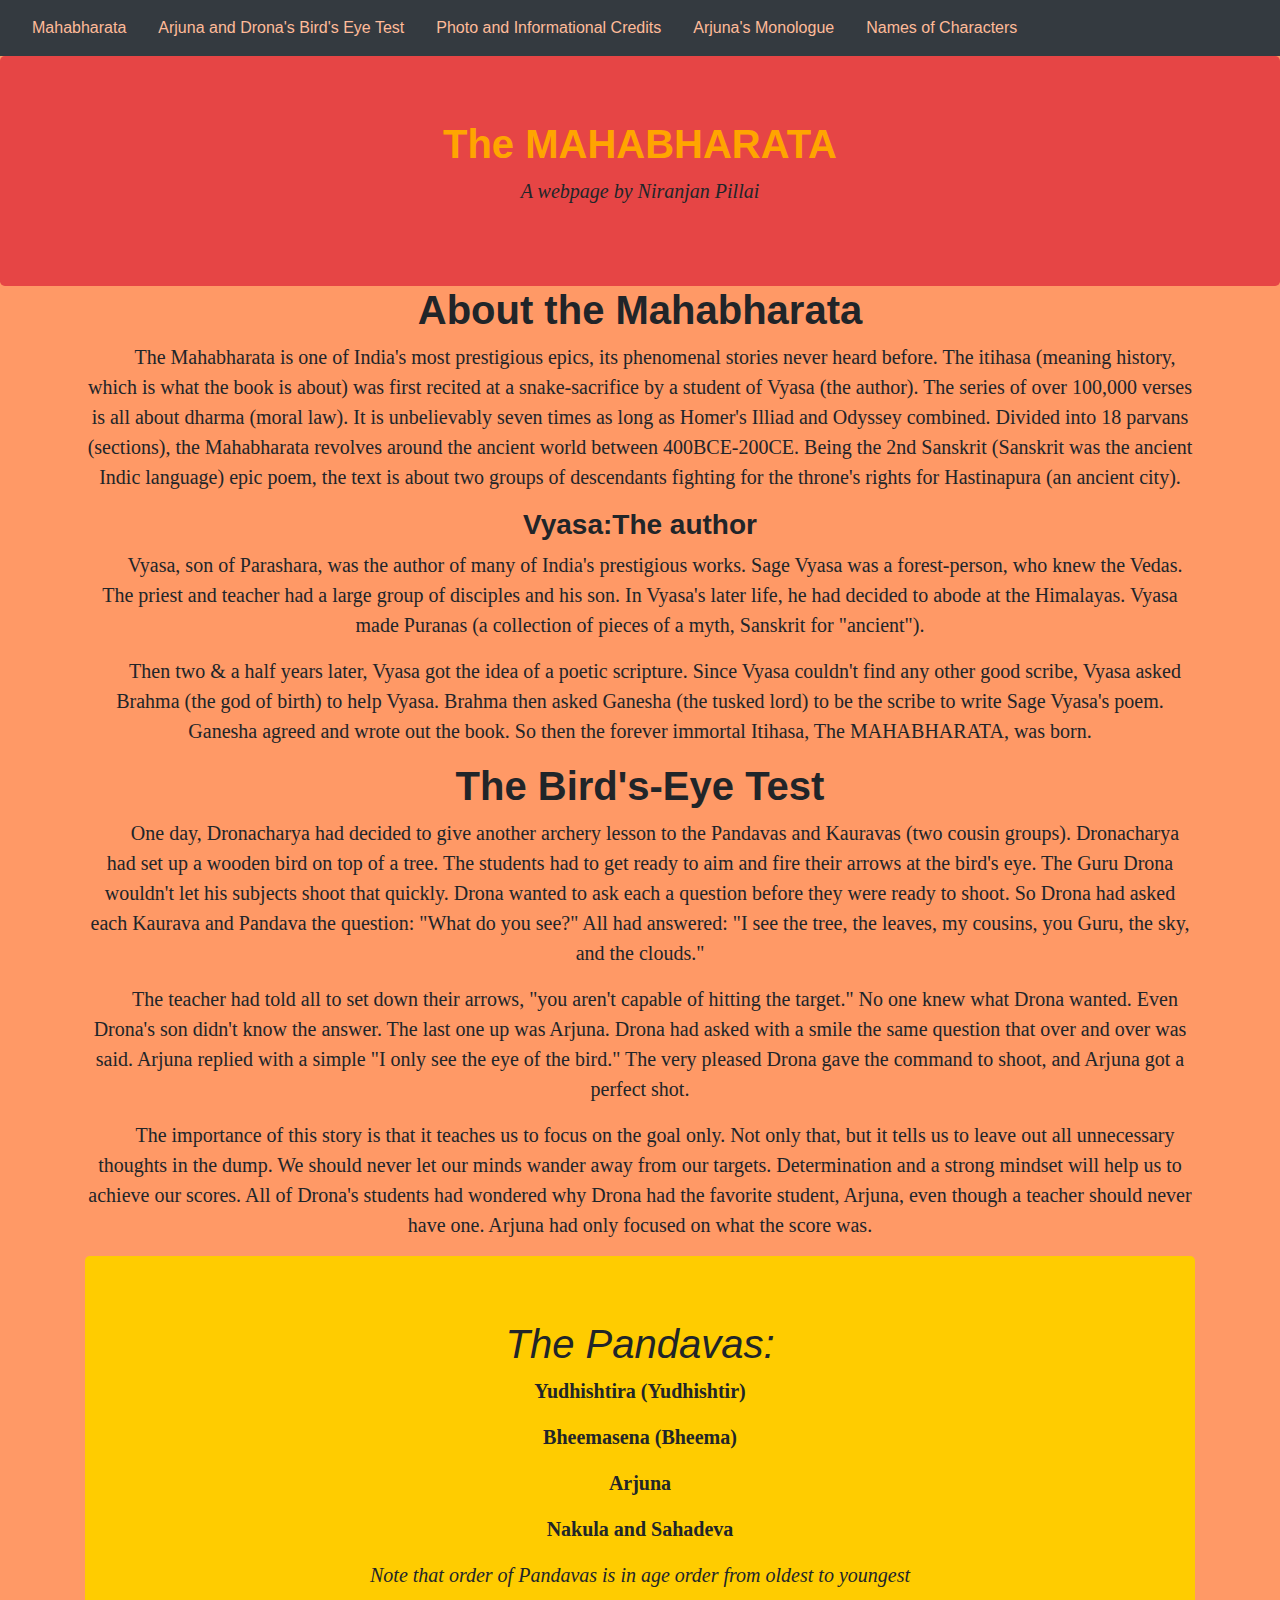
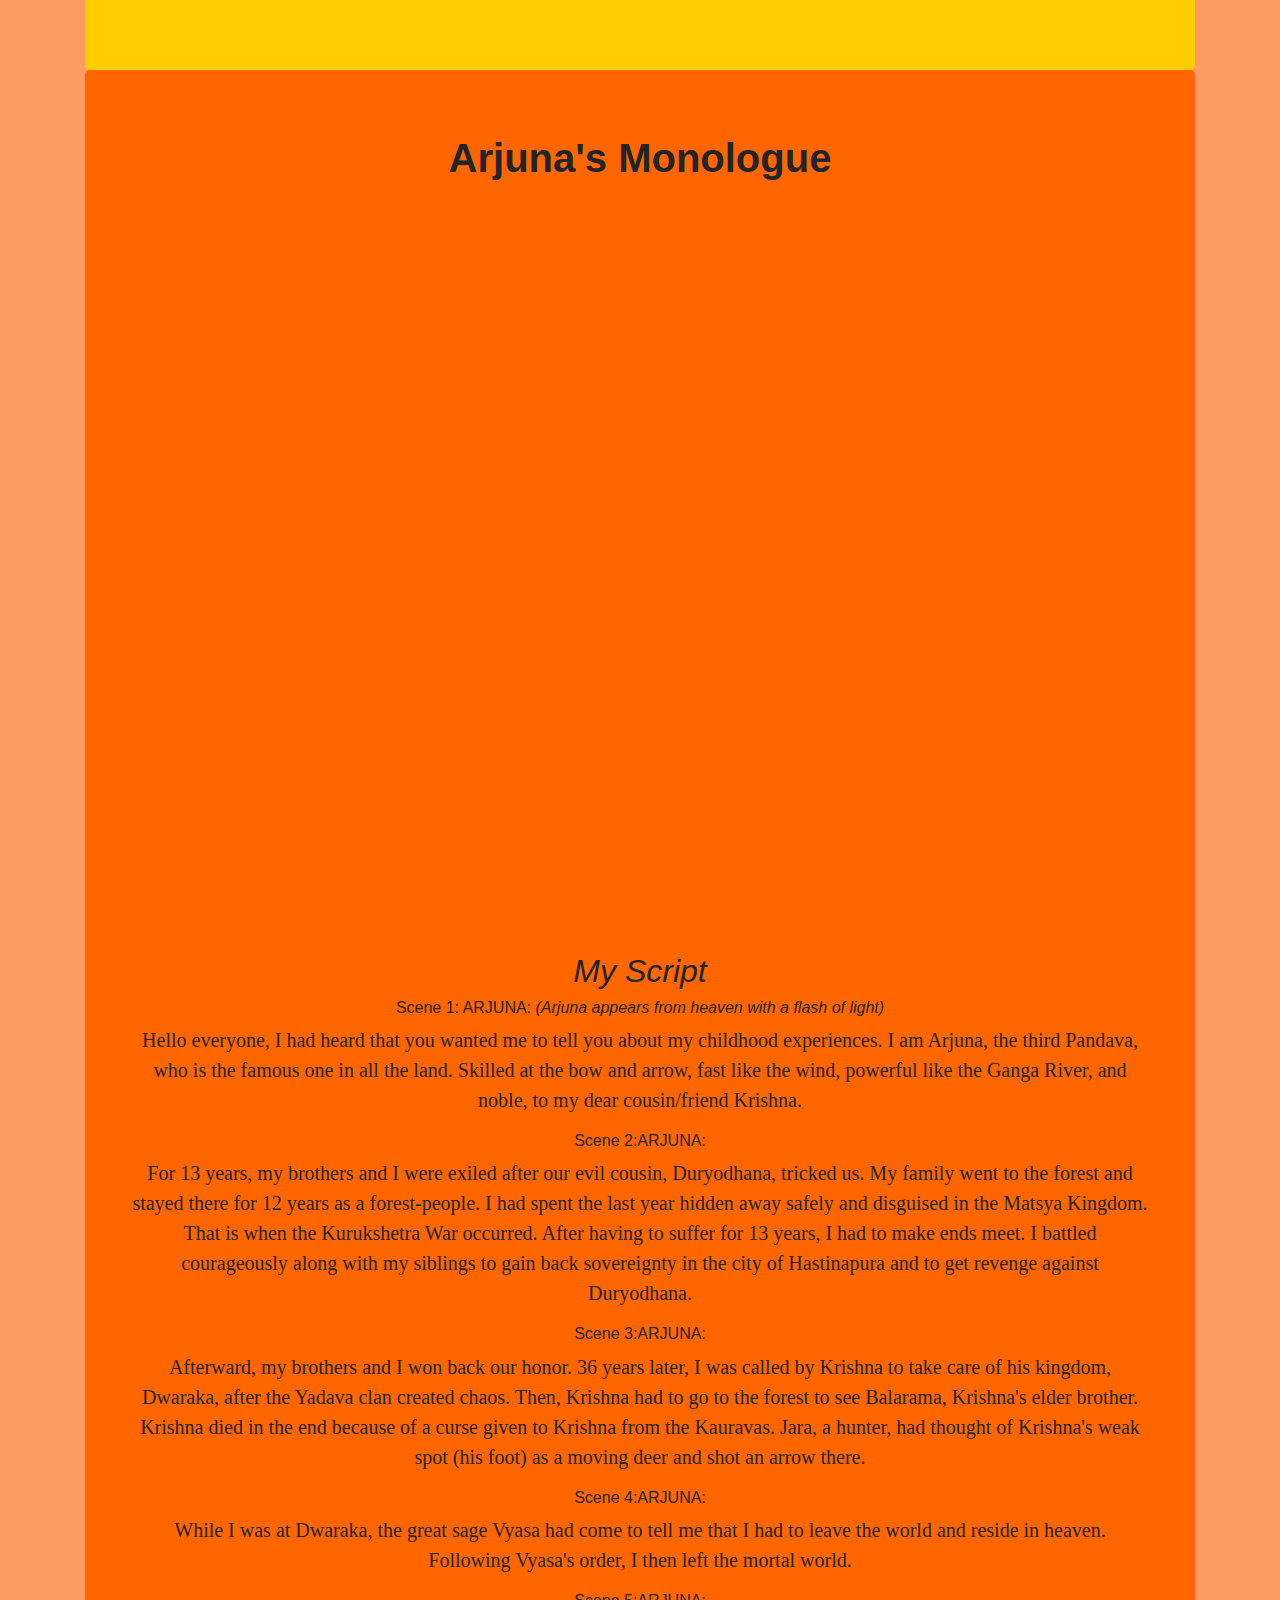
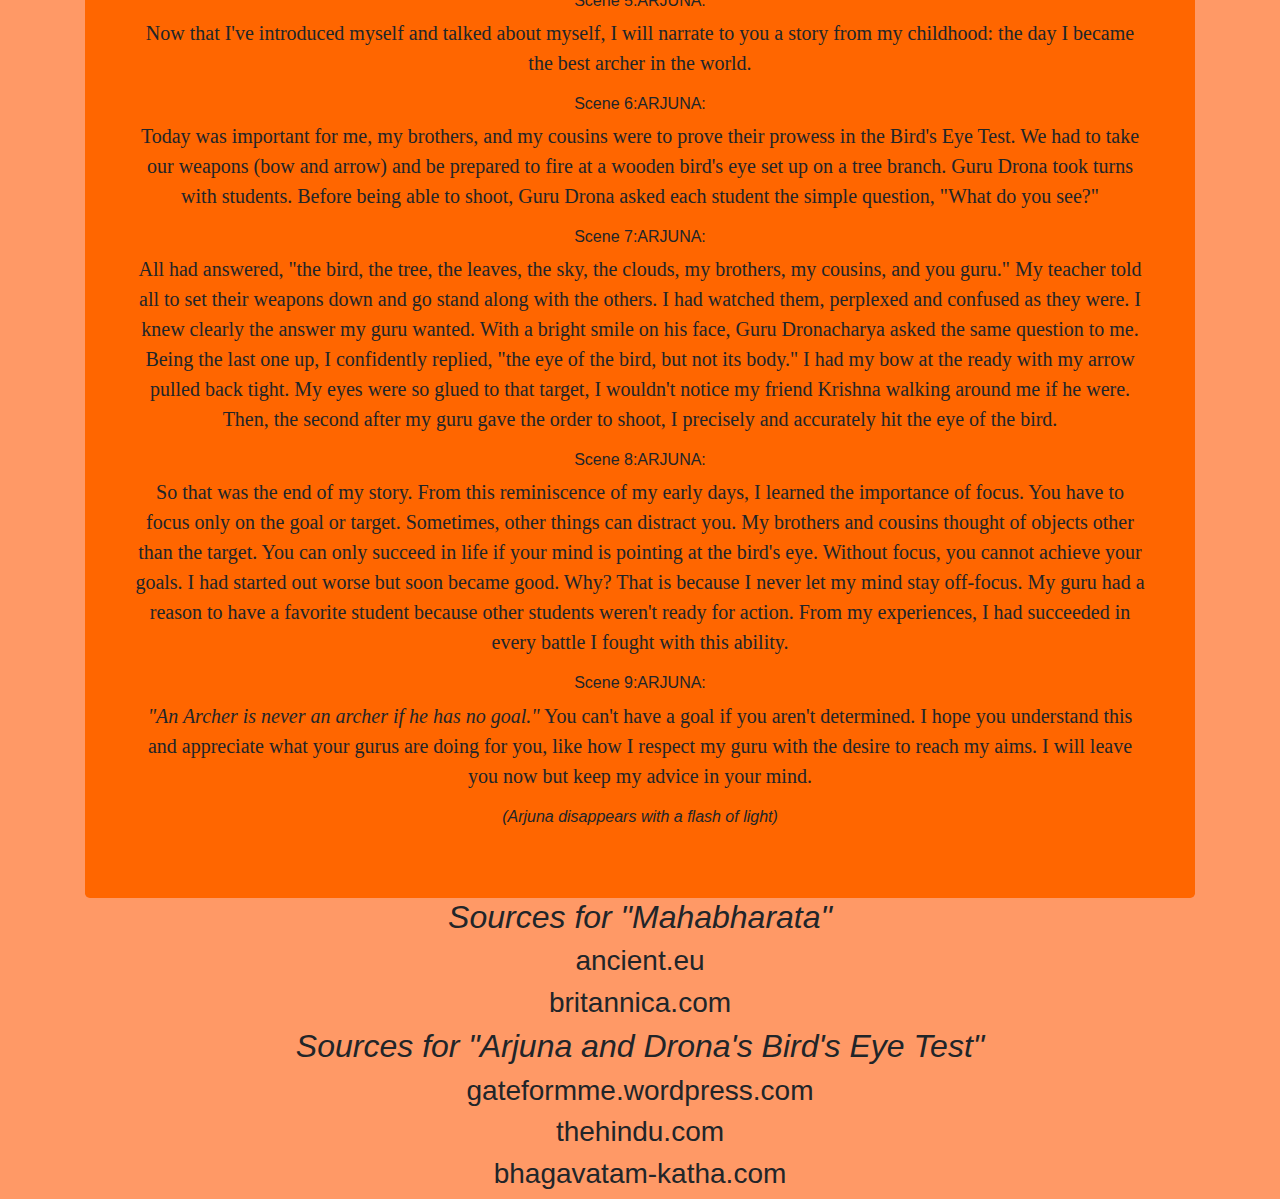
==== index.html @ 4d6ef991 "Update index.html" ====
<!DOCTYPE html>
<html lang="en">
<head>
  <title>Mahabharata</title>
  <meta charset="utf-8">
  <meta name="viewport" content="width=device-width, initial-scale=1">
  <link rel="stylesheet" href="https://maxcdn.bootstrapcdn.com/bootstrap/4.5.2/css/bootstrap.min.css">

  <script src="https://maxcdn.bootstrapcdn.com/bootstrap/4.5.2/js/bootstrap.min.js"></script>
<link rel="stylesheet" href="style.css">
</head>
<body>
<header>
  
<nav class="navbar navbar-expand-lg bg-dark">

  <div class="collapse navbar-collapse" id="navbarTogglerDemo01">
     <a class="nav-link" href="#mahabharata">Mahabharata</a>
        <a class="nav-link" href="#bird">Arjuna and Drona's Bird's Eye Test</a>
        <a class="nav-link" href="#sources">Photo and Informational Credits</a>
        <a class="nav-link" href="#monologue">Arjuna's Monologue</a>
        <a class="nav-link" href="#characters: pandavas">Names of Characters</a>
  </div>
</nav>

</header>
<div class="jumbotron text-center myJumbotron" style="margin-bottom:0">
  <h1><b><font color="orange">The MAHABHARATA</font></b></h1>
  <p><i>A webpage by Niranjan Pillai</i></p> 
</div>

<div class="container text-center">
      		<div id="mahabharata">
  		<h1><b>About the Mahabharata</b></h1>
		</div>
      
   		<p class="indent">The Mahabharata is one of India's most prestigious epics, its phenomenal stories never heard before. The itihasa (meaning history, which is what the book is about) was first recited at a snake-sacrifice by a student of Vyasa (the author). The series of over 100,000 verses is all about dharma (moral law). It is unbelievably seven times as long as Homer's Illiad and Odyssey combined. Divided into 18 parvans (sections), the Mahabharata revolves around the ancient world between 400BCE-200CE. Being the 2nd Sanskrit (Sanskrit was the ancient Indic language) epic poem, the text is about two groups of descendants fighting for the throne's rights for Hastinapura (an ancient city).</p>

			
	 		 <h3><b>Vyasa:The author</b></h3>
		
		
  			<p class="indent"> Vyasa, son of Parashara, was the author of many of India's prestigious works. Sage Vyasa was a forest-person, who knew the Vedas. The priest and teacher had a large group of disciples and his son. In Vyasa's later life, he had decided to abode at the Himalayas. Vyasa made Puranas (a collection of pieces of a myth, Sanskrit for "ancient"). </p>

			<p class="indent">Then two & a half years later, Vyasa got the idea of a poetic scripture. Since Vyasa couldn't find any other good scribe, Vyasa asked Brahma (the god of birth) to help Vyasa. Brahma then asked Ganesha (the tusked lord) to be the scribe to write Sage Vyasa's poem. Ganesha agreed and wrote out the book. So then the forever immortal Itihasa, The MAHABHARATA, was born.</p>
		

	


 <div id="bird">
	<h1><b>The Bird's-Eye Test</b></h1>

<p class="indent">One day, Dronacharya had decided to give another archery lesson to the Pandavas and Kauravas (two cousin groups). Dronacharya had set up a wooden bird on top of a tree. The students had to get ready to aim and fire their arrows at the bird's eye. The Guru Drona wouldn't let his subjects shoot that quickly. Drona wanted to ask each a question before they were ready to shoot. So Drona had asked each Kaurava and Pandava the question: "What do you see?" All had answered: "I see the tree, the leaves, my cousins, you Guru, the sky, and the clouds."</p>

<p class="indent">The teacher had told all to set down their arrows, "you aren't capable of hitting the target." No one knew what Drona wanted. Even Drona's son didn't know the answer. The last one up was Arjuna. Drona had asked with a smile the same question that over and over was said. Arjuna replied with a simple "I only see the eye of the bird." The very pleased Drona gave the command to shoot, and Arjuna got a perfect shot. </p>

<p class="indent">The importance of this story is that it teaches us to focus on the goal only. Not only that, but it tells us to leave out all unnecessary thoughts in the dump. We should never let our minds wander away from our targets. Determination and a strong mindset will help us to achieve our scores. All of Drona's students had wondered why Drona had the favorite student, Arjuna, even though a teacher should never have one. Arjuna had only focused on what the score was.</p>

</div>
<div class="jumbotron text-center myJumbotron3" style="margin-bottom:0">
	<div class="container text-center">
                <div id="characters: pandavas">
      		<h1><i>The Pandavas:</i></h1>
       		<p><b>Yudhishtira (Yudhishtir)</b></p>
       		<p><b>Bheemasena (Bheema)</b></p>
       		<p><b>Arjuna</b></p>
       		<p><b>Nakula and Sahadeva</b></p>
       		<p><i>Note that order of Pandavas is in age order from oldest to youngest</i></p>
                </div>
	</div>
</div>
<div class="jumbotron text-center myJumbotron2" style="margin-bottom:0">
	<div class="container text-center">
		<div id="monologue">
		<h1><b>Arjuna's Monologue</b></h1>
<div class="embed-responsive embed-responsive-4by3">
  <iframe class="embed-responsive-item" src="https://drive.google.com/file/d/15hjQoIqAp7CMATiP4Uo8bG_eLwjgKbHr/preview"></iframe>
</div>
		<h2><i>My Script</i></h2>
		<h6>Scene 1: ARJUNA: <i>(Arjuna appears from heaven with a flash of light)</i></h6>
                <p>Hello everyone, I had heard that you wanted me to tell you about my childhood experiences. I am Arjuna, the third Pandava, who is the famous one in all the land. Skilled at the bow and arrow, fast like the wind, powerful like the Ganga River, and noble, to my dear cousin/friend Krishna.</p>
		<h6>Scene 2:ARJUNA:</h6>
                <p>For 13 years, my brothers and I were exiled after our evil cousin, Duryodhana, tricked us. My family went to the forest and stayed there for 12 years as a forest-people. I had spent the last year hidden away safely and disguised in the Matsya Kingdom. That is when the Kurukshetra War occurred. After having to suffer for 13 years, I had to make ends meet. I battled courageously along with my siblings to gain back sovereignty in the city of Hastinapura and to get revenge against Duryodhana.</p>
		<h6>Scene 3:ARJUNA:</h6>
                <p>Afterward, my brothers and I won back our honor. 36 years later, I was called by Krishna to take care of his kingdom, Dwaraka, after the Yadava clan created chaos. Then, Krishna had to go to the forest to see Balarama, Krishna's elder brother. Krishna died in the end because of a curse given to Krishna from the Kauravas. Jara, a hunter, had thought of Krishna's weak spot (his foot) as a moving deer and shot an arrow there.</p>
		<h6>Scene 4:ARJUNA:</h6>
		<p>While I was at Dwaraka, the great sage Vyasa had come to tell me that I had to leave the world and reside in heaven. Following Vyasa's order, I then left the mortal world.</p>
		<h6>Scene 5:ARJUNA:</h6>
		<p>Now that I've introduced myself and talked about myself, I will narrate to you a story from my childhood: the day I became the best archer in the world.</p>
		<h6>Scene 6:ARJUNA:</h6>
		<p>Today was important for me, my brothers, and my cousins were to prove their prowess in the Bird's Eye Test. We had to take our weapons (bow and arrow) and be prepared to fire at a wooden bird's eye set up on a tree branch. Guru Drona took turns with students. Before being able to shoot, Guru Drona asked each student the simple question, "What do you see?"</p>
		<h6> Scene 7:ARJUNA:</h6>
		<p>All had answered, "the bird, the tree, the leaves, the sky, the clouds, my brothers, my cousins, and you guru." My teacher told all to set their weapons down and go stand along with the others. I had watched them, perplexed and confused as they were. I knew clearly the answer my guru wanted. With a bright smile on his face, Guru Dronacharya asked the same question to me. Being the last one up, I confidently replied, "the eye of the bird, but not its body." I had my bow at the ready with my arrow pulled back tight. My eyes were so glued to that target, I wouldn't notice my friend Krishna walking around me if he were. Then, the second after my guru gave the order to shoot, I precisely and accurately hit the eye of the bird.</p>
		<h6>Scene 8:ARJUNA:</h6>
		<p>So that was the end of my story. From this reminiscence of my early days, I learned the importance of focus. You have to focus only on the goal or target. Sometimes, other things can distract you. My brothers and cousins thought of objects other than the target. You can only succeed in life if your mind is pointing at the bird's eye. Without focus, you cannot achieve your goals. I had started out worse but soon became good. Why? That is because I never let my mind stay off-focus. My guru had a reason to have a favorite student because other students weren't ready for action. From my experiences, I had succeeded in every battle I fought with this ability.</p>
		<h6>Scene 9:ARJUNA:</h6>
		<p><i>"An Archer is never an archer if he has no goal."</i> You can't have a goal if you aren't determined. I hope you understand this and appreciate what your gurus are doing for you, like how I respect my guru with the desire to reach my aims. I will leave you now but keep my advice in your mind.</p>
<h6><i>(Arjuna disappears with a flash of light)</i></h6>
	        </div>
	</div>
</div>

	<div class="container text-center">
 		<div id="sources">
   			<h2><i>Sources for "Mahabharata"</i></h2>
 		</div>
   	 		<h3>ancient.eu</h3>
    			<h3>britannica.com</h3>
  		<div id="sources">
   			<h2><i>Sources for "Arjuna and Drona's Bird's Eye Test"</i></h2>
  		</div>
    			<h3>gateformme.wordpress.com</h3>
    			<h3>thehindu.com</h3>
    			<h3>bhagavatam-katha.com</h3>

        </div>  
<script>
function getWordCounts(nodeList) {
    var wordCount = 0;
    for ( var i = 0; i < nodeList.length; i++ ) {
        wordCount += nodeList[i].textContent.trim().split(' ').length;
    }
    return wordCount;
}

document.querySelector('span').textContent = getWordCounts(document.querySelectorAll('#about'));
</script>
</body>
</html>
---- style.css ----
p {
  font-family: verdana;
  font-size: 20px;
}

body { 
    background-color: #ff9966
}

head { 
    background-color: #ffbb99
}
.myJumbotron {
   background-color: #E64545;
}

p.indent {
    text-indent: 30px;
}
a {
  color: #ffbb99;
  
}

.myJumbotron2 {
   background-color: #ff6600;
}
.myJumbotron3 {
   background-color: #ffcc00;
}
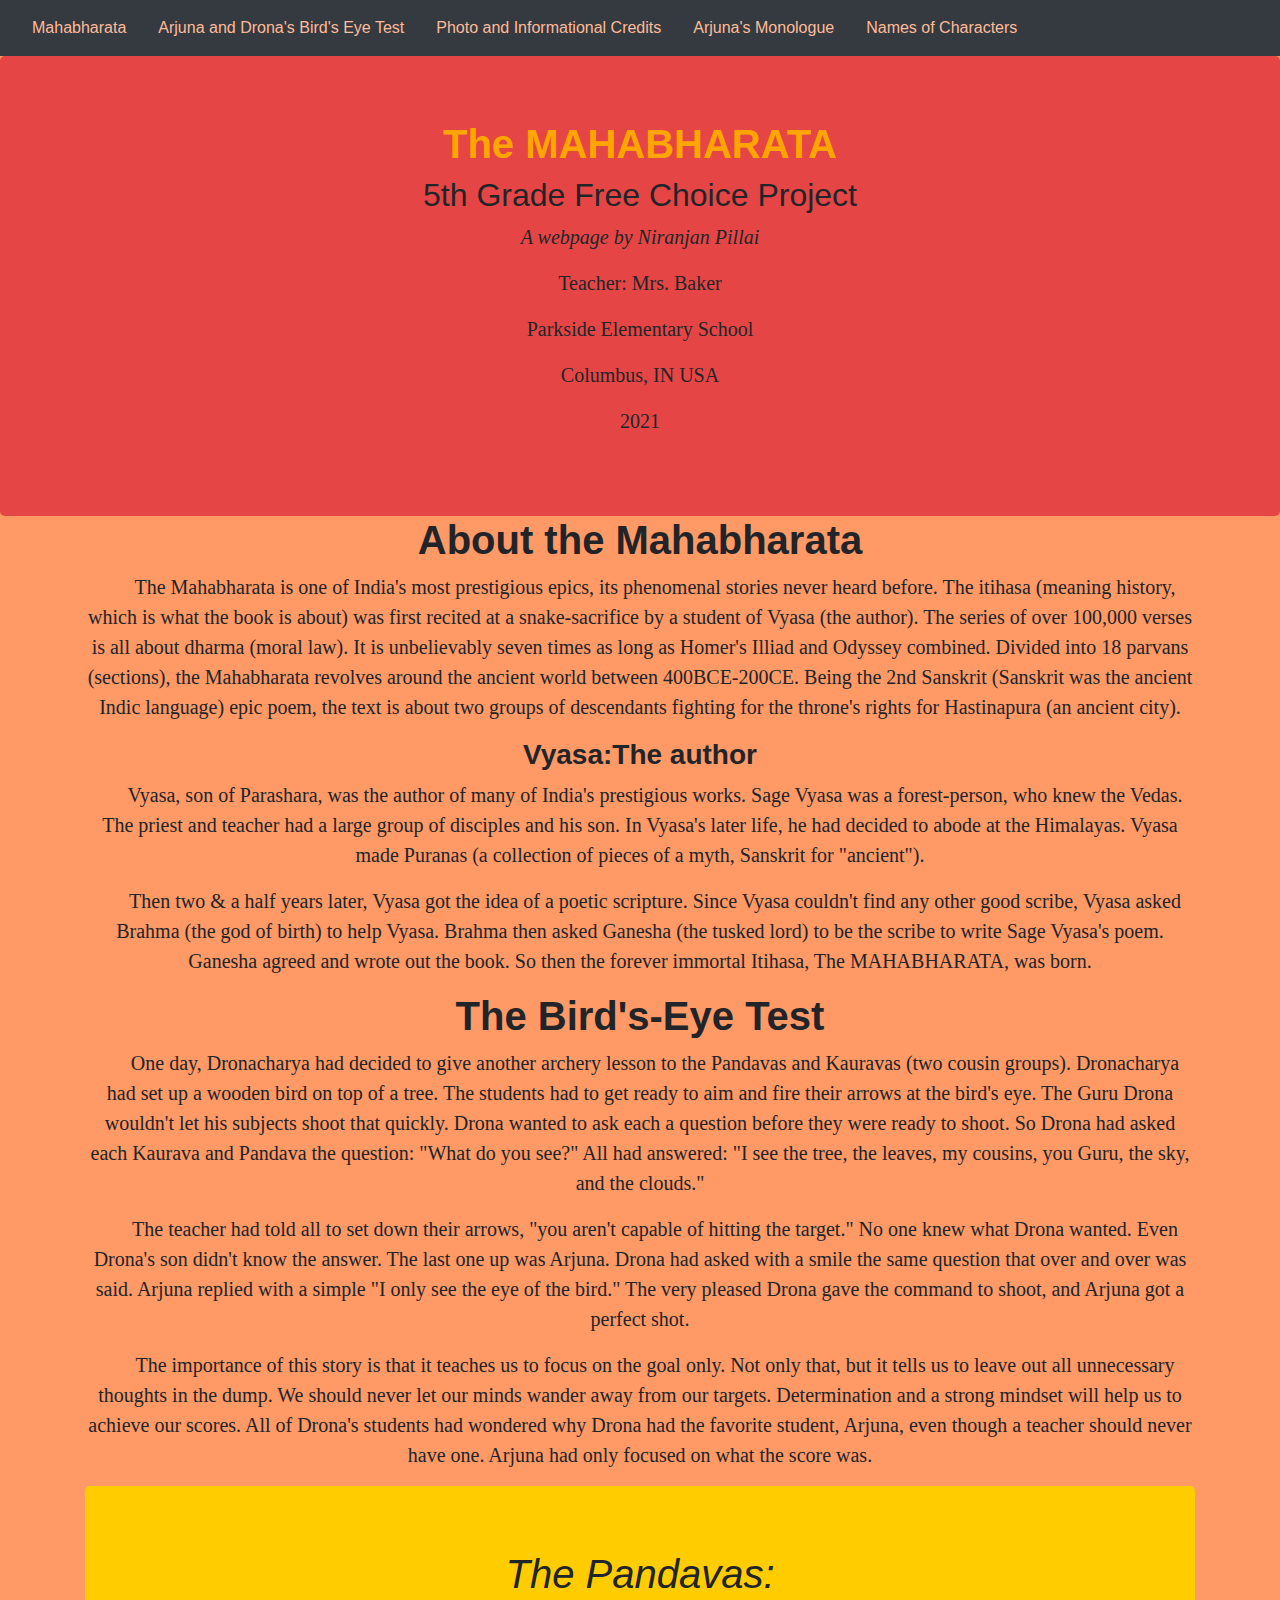
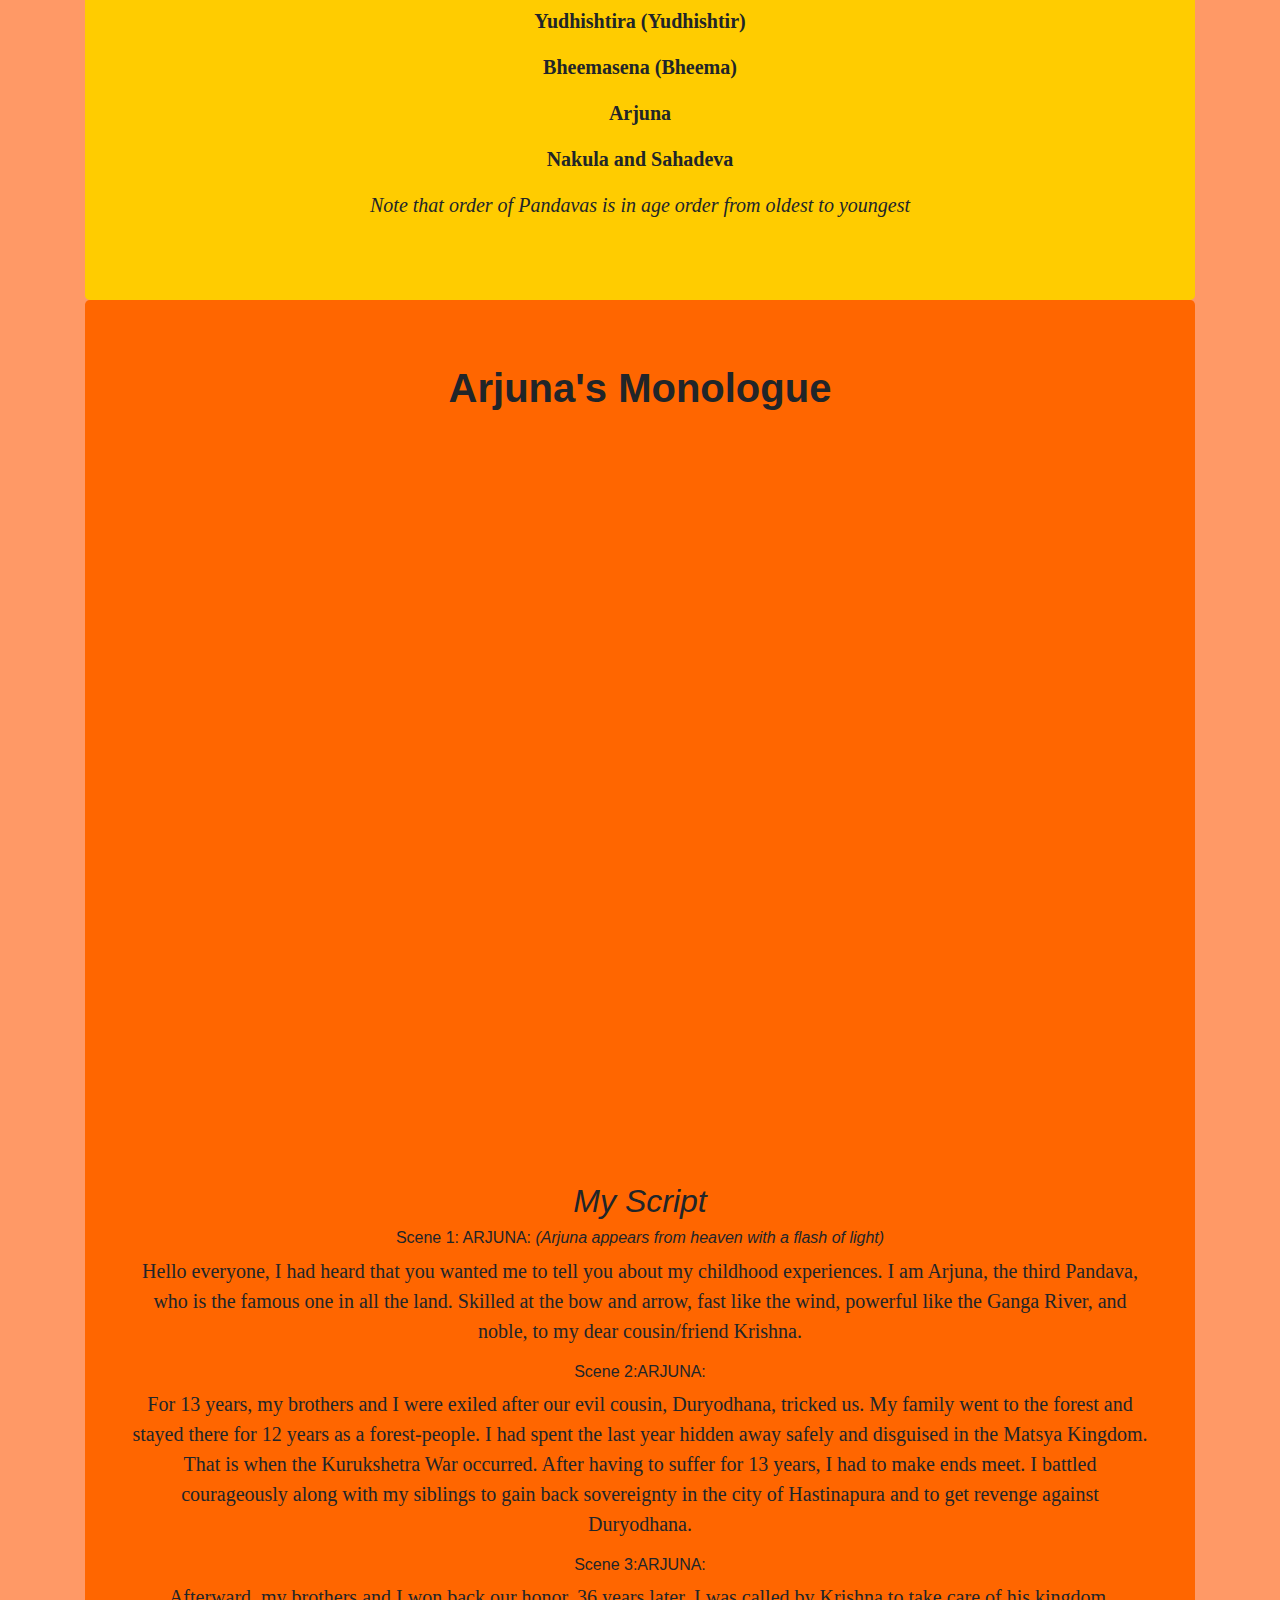
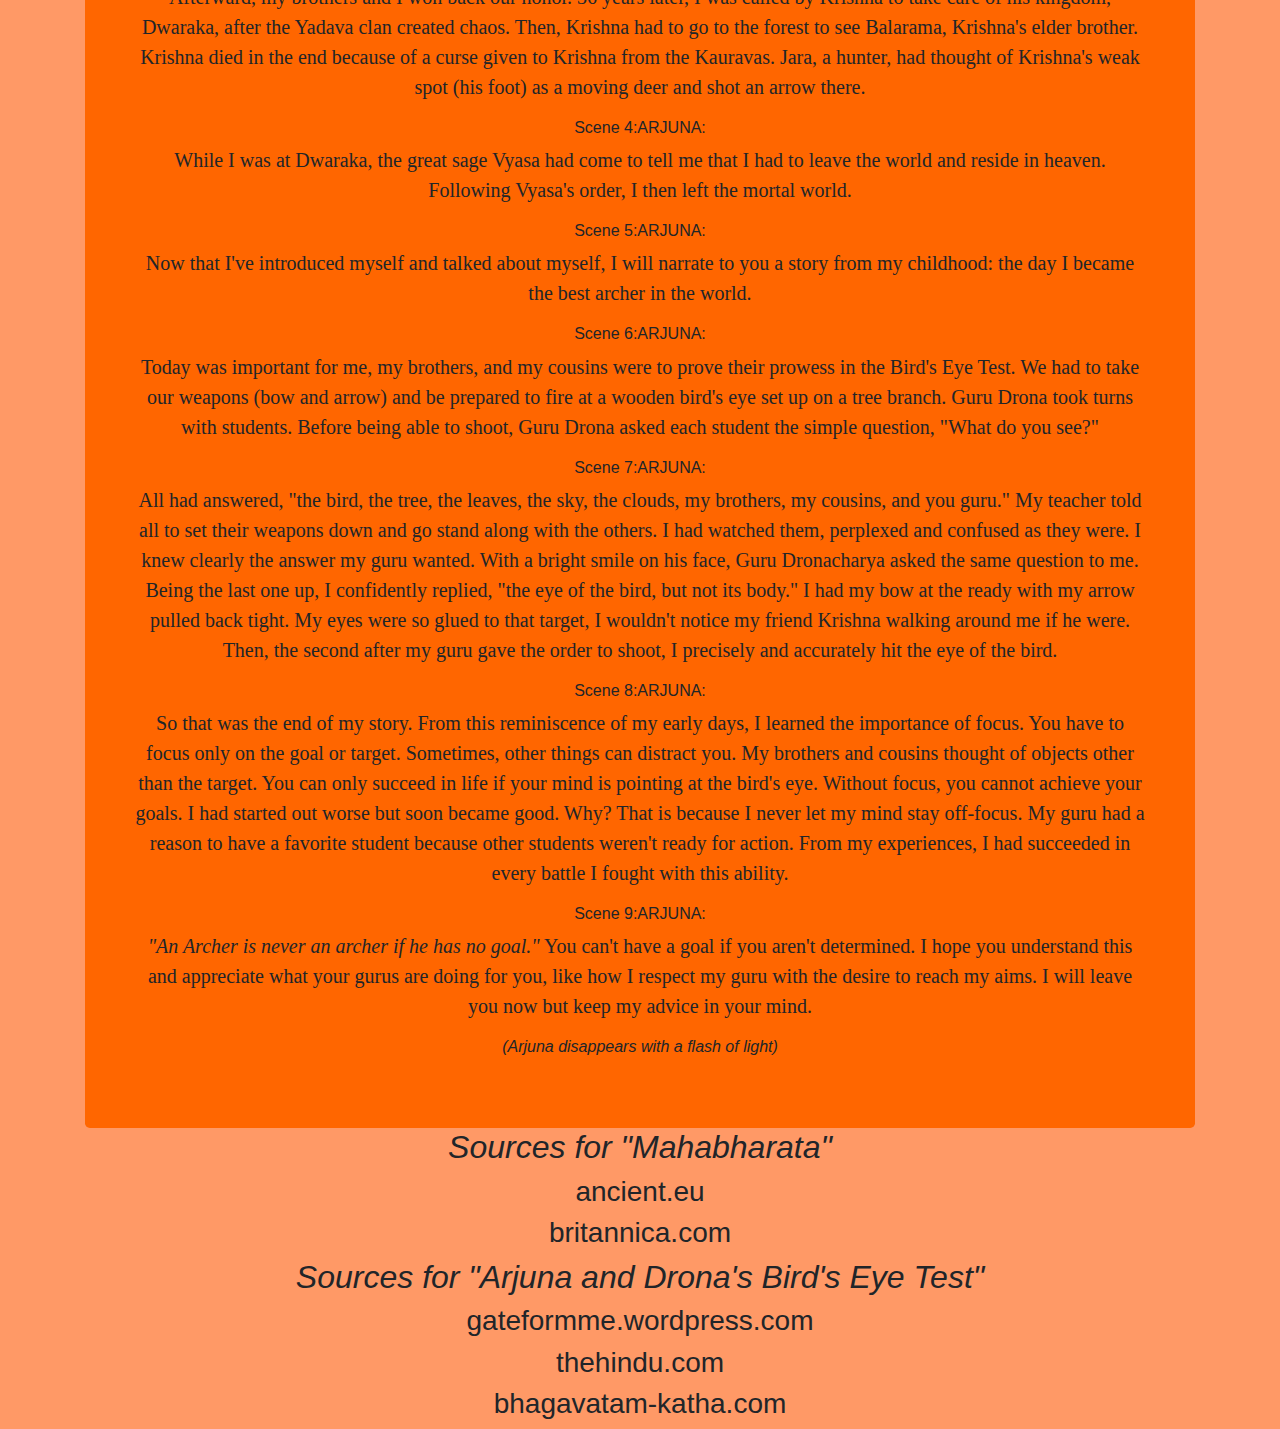
==== commit 1a00d935: "Update index.html" ====
--- a/index.html
+++ b/index.html
@@ -26,7 +26,12 @@
 </header>
 <div class="jumbotron text-center myJumbotron" style="margin-bottom:0">
   <h1><b><font color="orange">The MAHABHARATA</font></b></h1>
-  <p><i>A webpage by Niranjan Pillai</i></p> 
+  <h2>5th Grade Free Choice Project</h2>
+  <p><i>A webpage by Niranjan Pillai</i></p>
+  <p>Teacher: Mrs. Baker</p>
+  <p>Parkside Elementary School</p>
+  <p>Columbus, IN USA<p>
+  <p>2021<p>
 </div>
 
 <div class="container text-center">
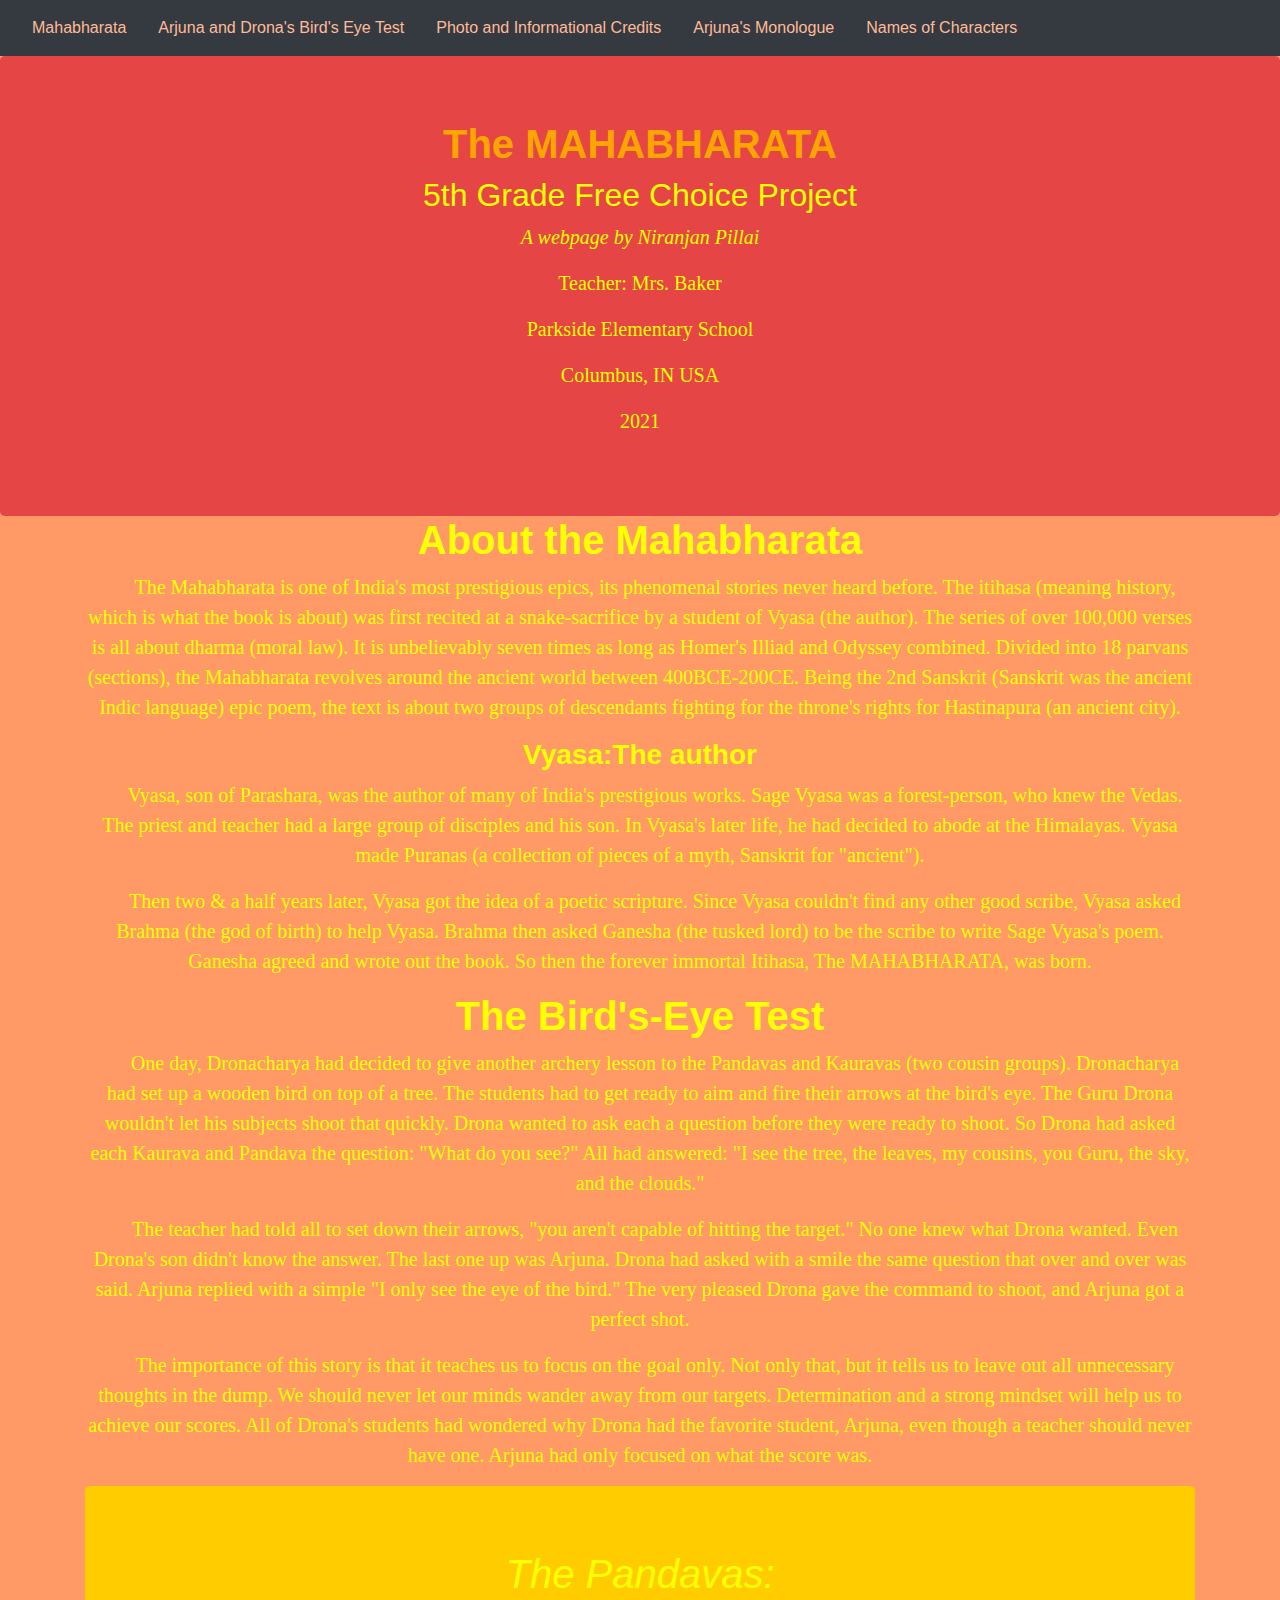
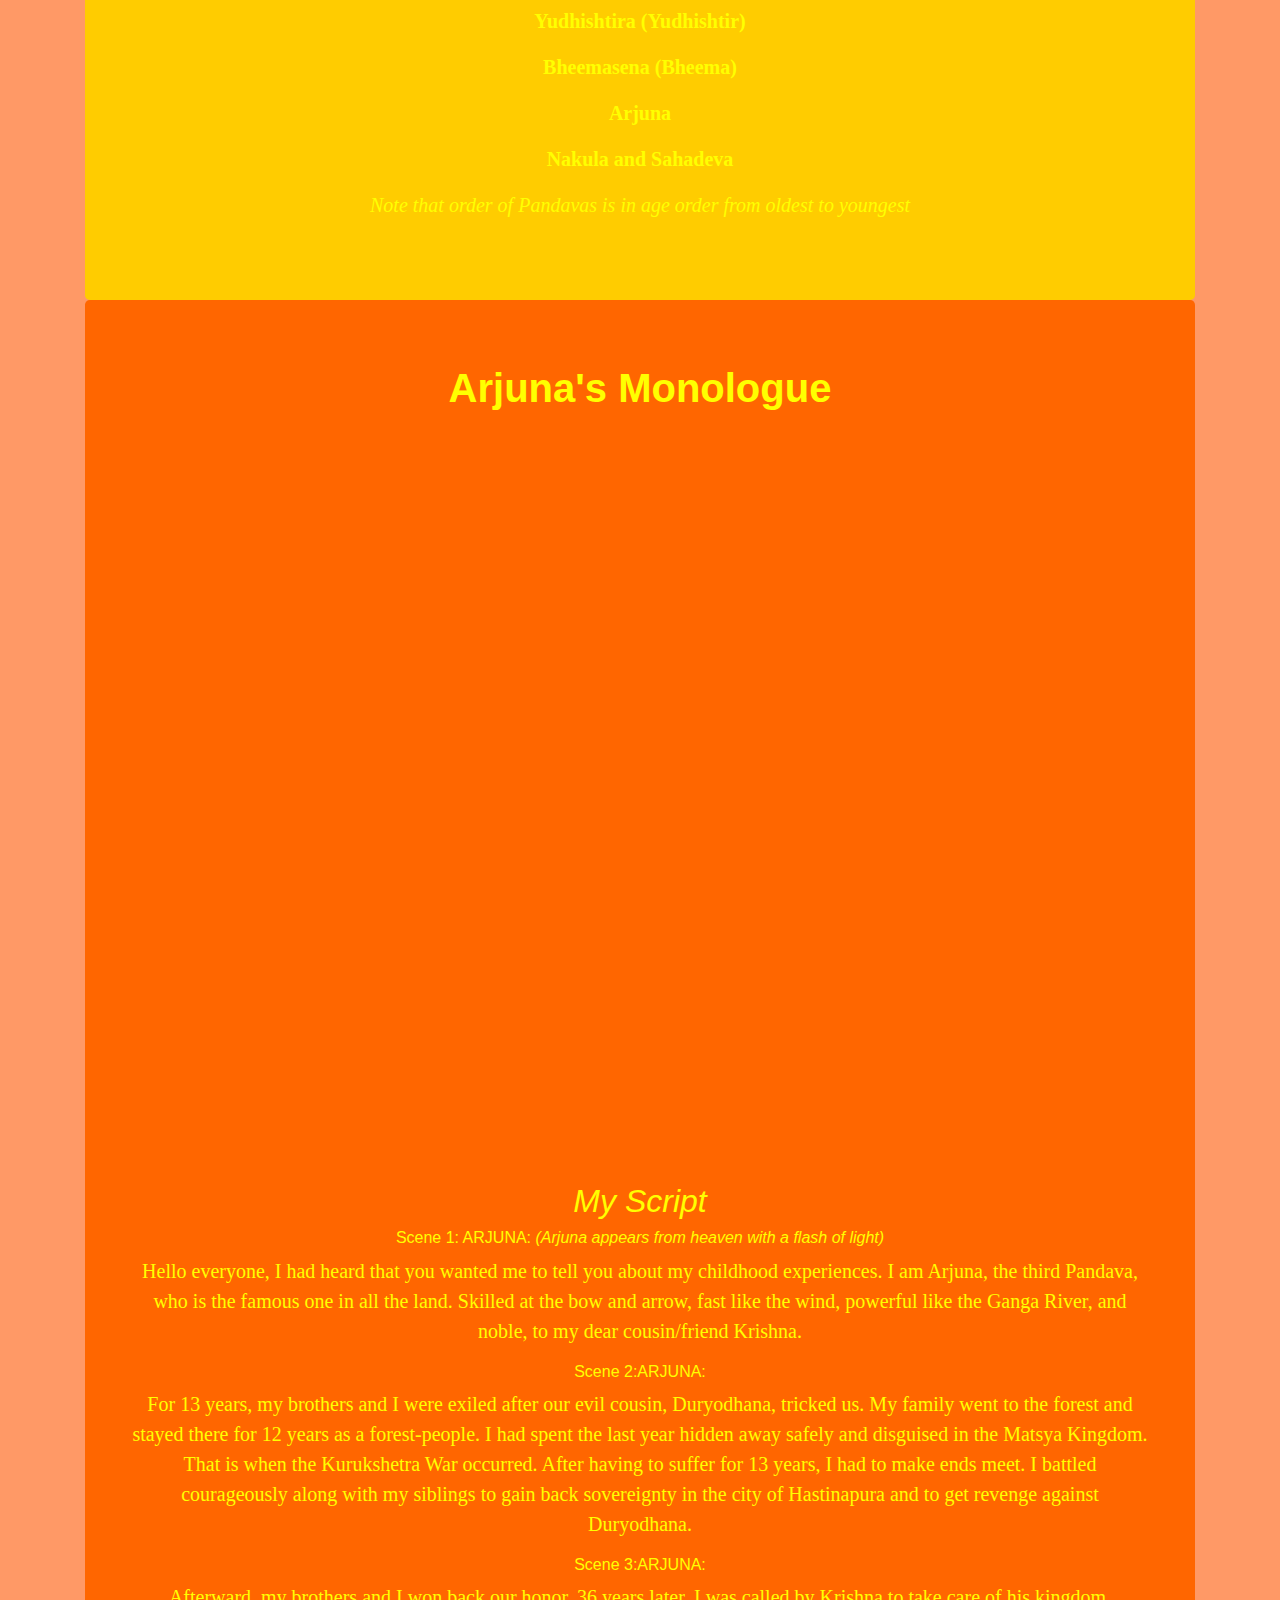
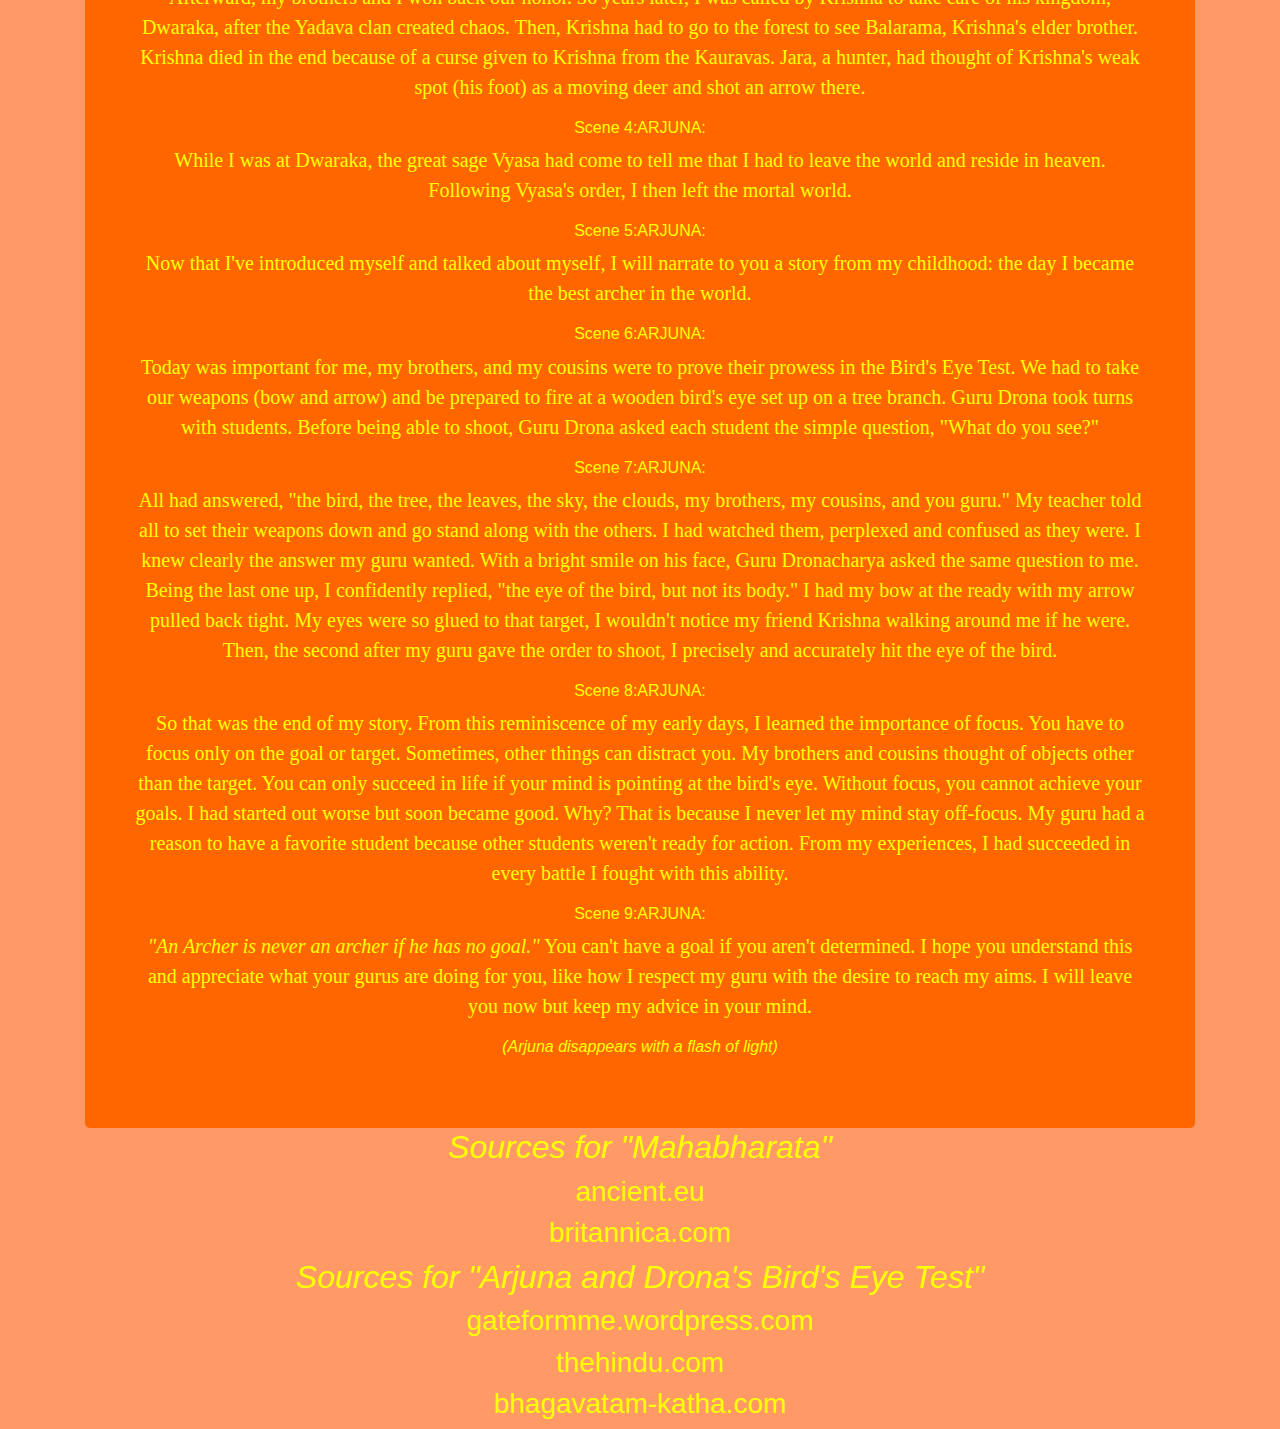
==== commit 6727f8cf: "Update index.html" ====
--- a/index.html
+++ b/index.html
@@ -26,12 +26,12 @@
 </header>
 <div class="jumbotron text-center myJumbotron" style="margin-bottom:0">
   <h1><b><font color="orange">The MAHABHARATA</font></b></h1>
-  <h2>5th Grade Free Choice Project</h2>
+  <h2><font color="yellow">5th Grade Free Choice Project</h2>
   <p><i>A webpage by Niranjan Pillai</i></p>
   <p>Teacher: Mrs. Baker</p>
   <p>Parkside Elementary School</p>
-  <p>Columbus, IN USA<p>
-  <p>2021<p>
+  <p>Columbus, IN USA</p>
+  <p>2021</p>
 </div>
 
 <div class="container text-center">
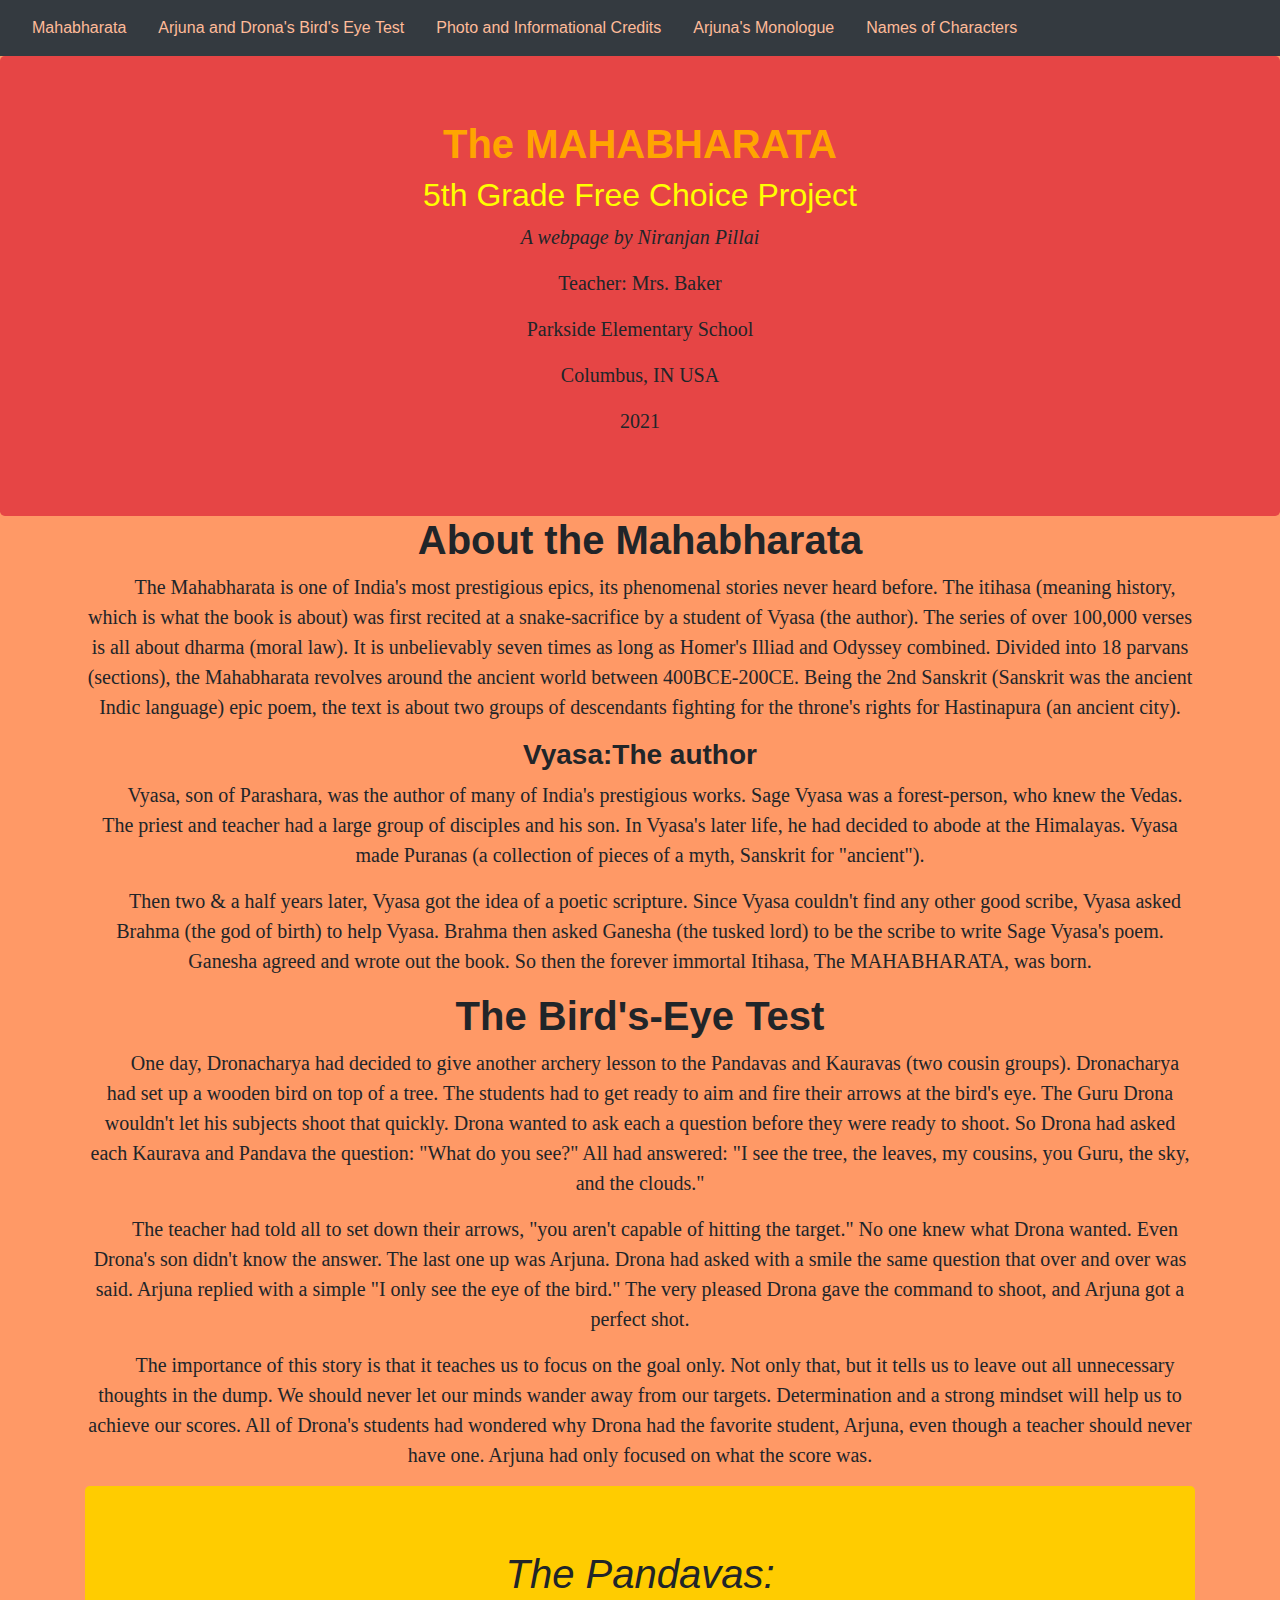
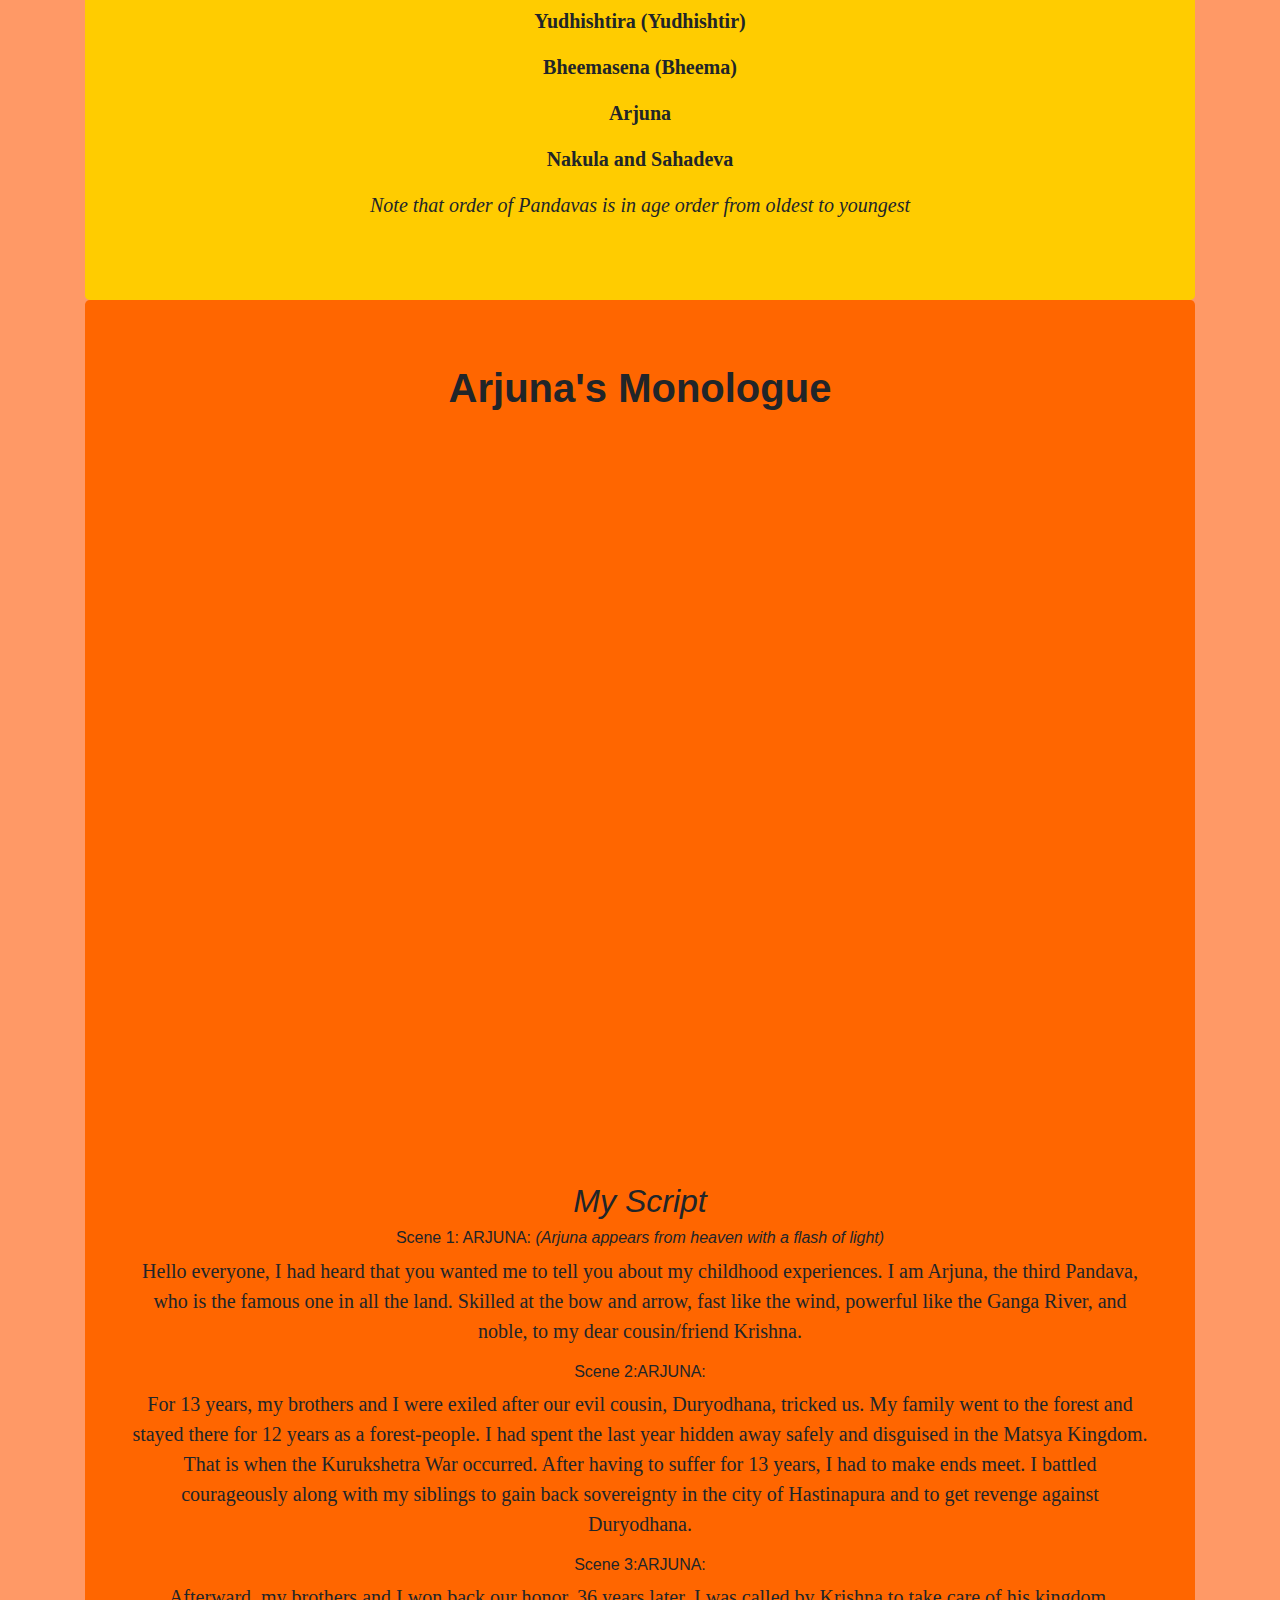
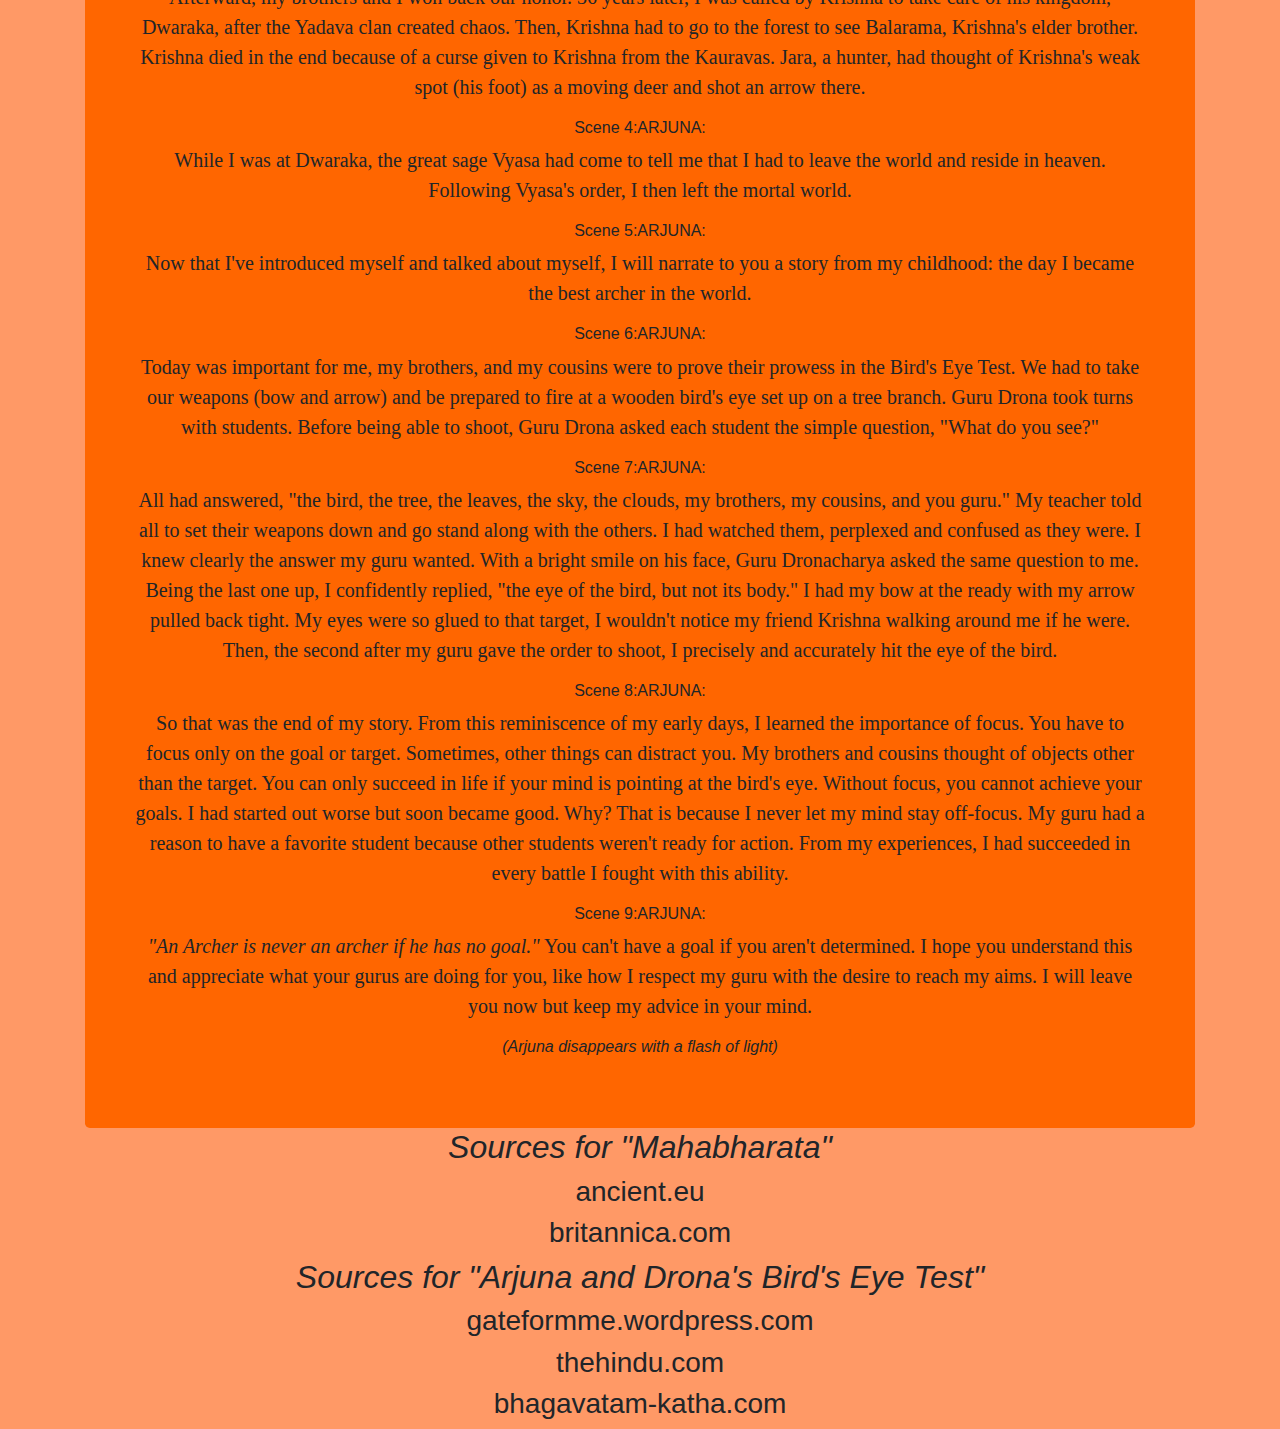
==== commit 9f268671: "Update index.html" ====
--- a/index.html
+++ b/index.html
@@ -26,7 +26,7 @@
 </header>
 <div class="jumbotron text-center myJumbotron" style="margin-bottom:0">
   <h1><b><font color="orange">The MAHABHARATA</font></b></h1>
-  <h2><font color="yellow">5th Grade Free Choice Project</h2>
+  <h2><font color="yellow">5th Grade Free Choice Project</font></h2>
   <p><i>A webpage by Niranjan Pillai</i></p>
   <p>Teacher: Mrs. Baker</p>
   <p>Parkside Elementary School</p>
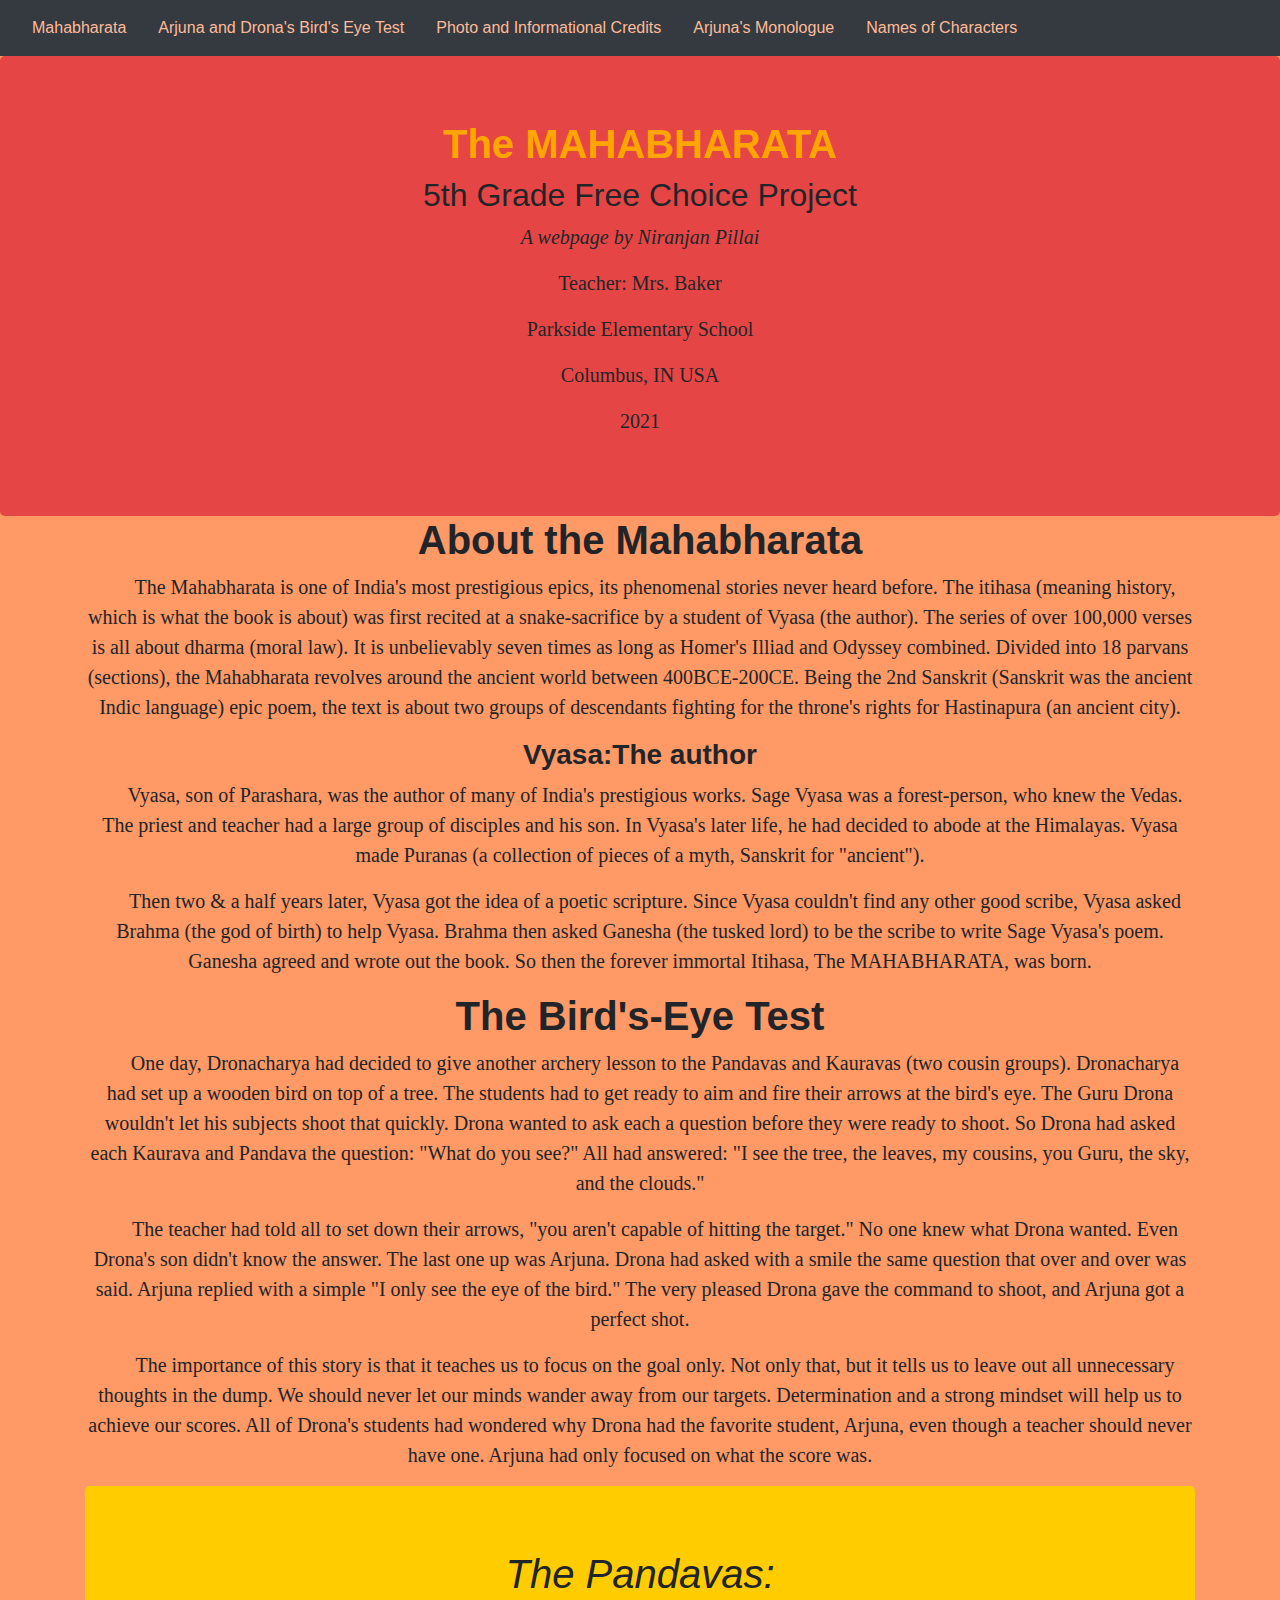
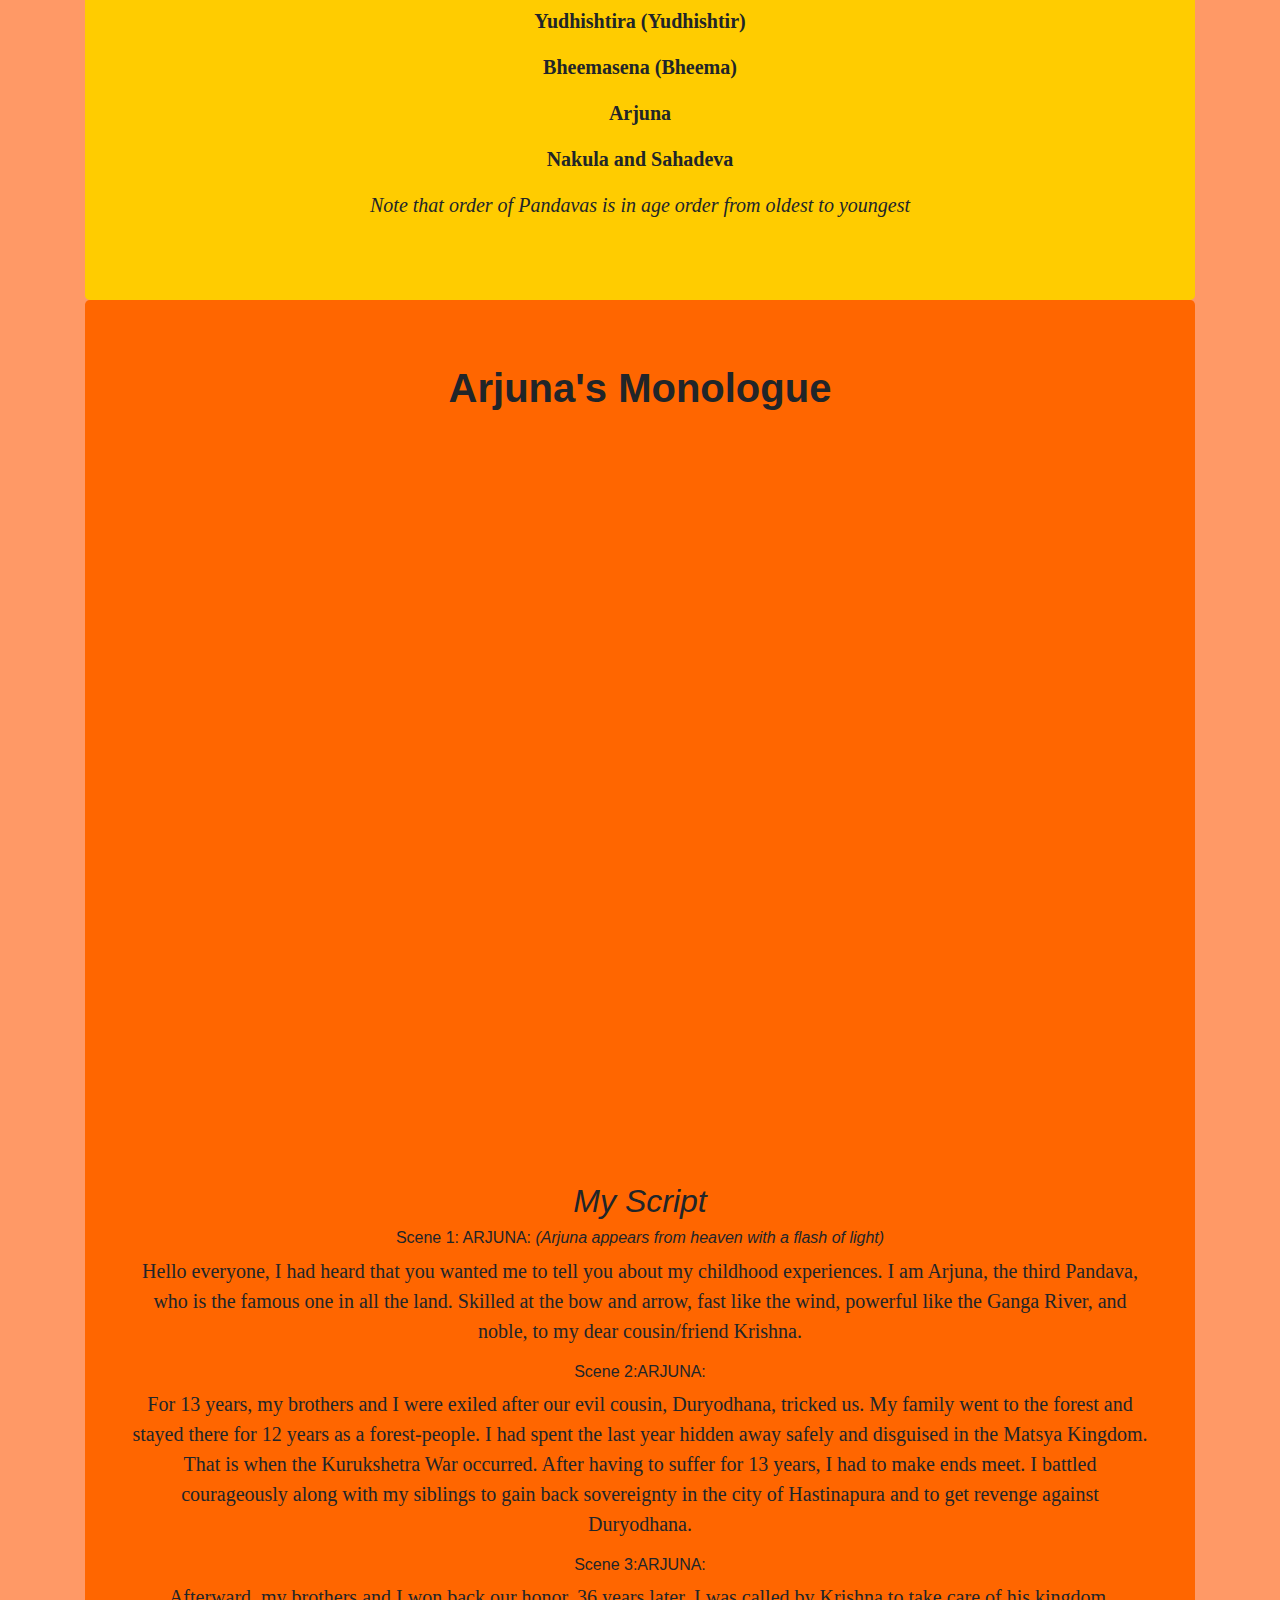
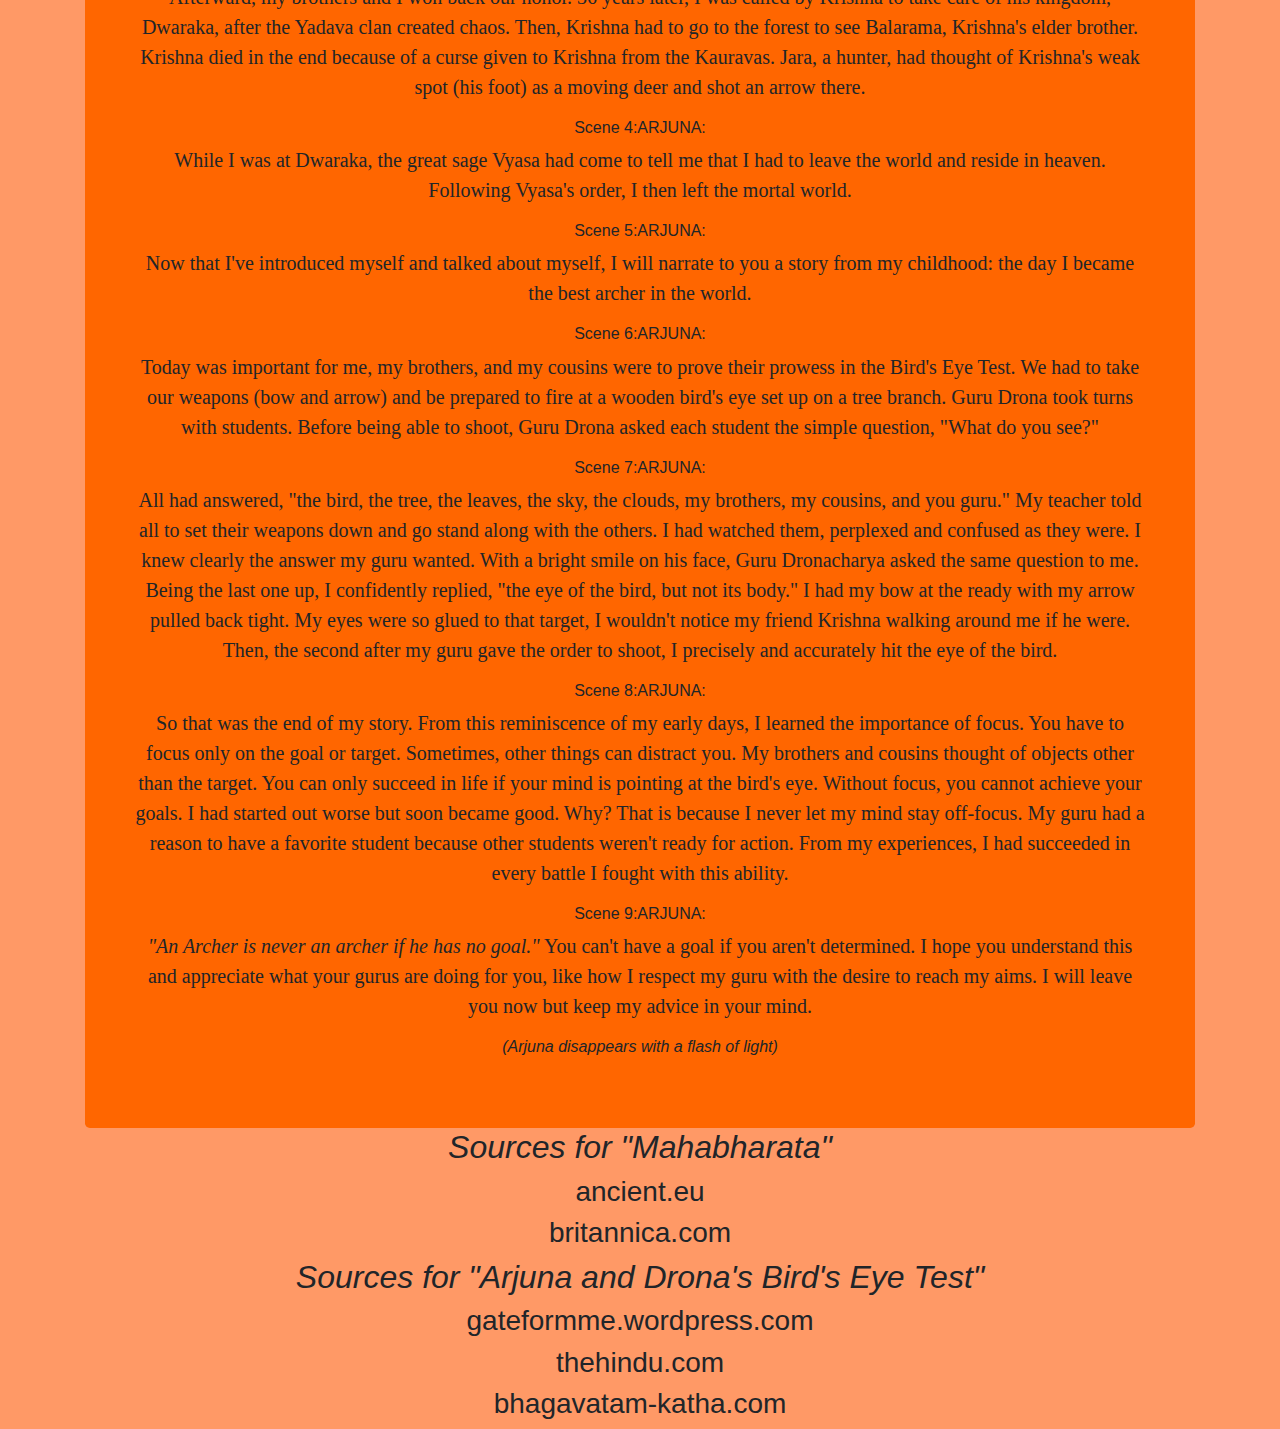
==== commit 4bf296b1: "Update index.html" ====
--- a/index.html
+++ b/index.html
@@ -26,7 +26,7 @@
 </header>
 <div class="jumbotron text-center myJumbotron" style="margin-bottom:0">
   <h1><b><font color="orange">The MAHABHARATA</font></b></h1>
-  <h2><font color="yellow">5th Grade Free Choice Project</font></h2>
+  <h2>5th Grade Free Choice Project</h2>
   <p><i>A webpage by Niranjan Pillai</i></p>
   <p>Teacher: Mrs. Baker</p>
   <p>Parkside Elementary School</p>
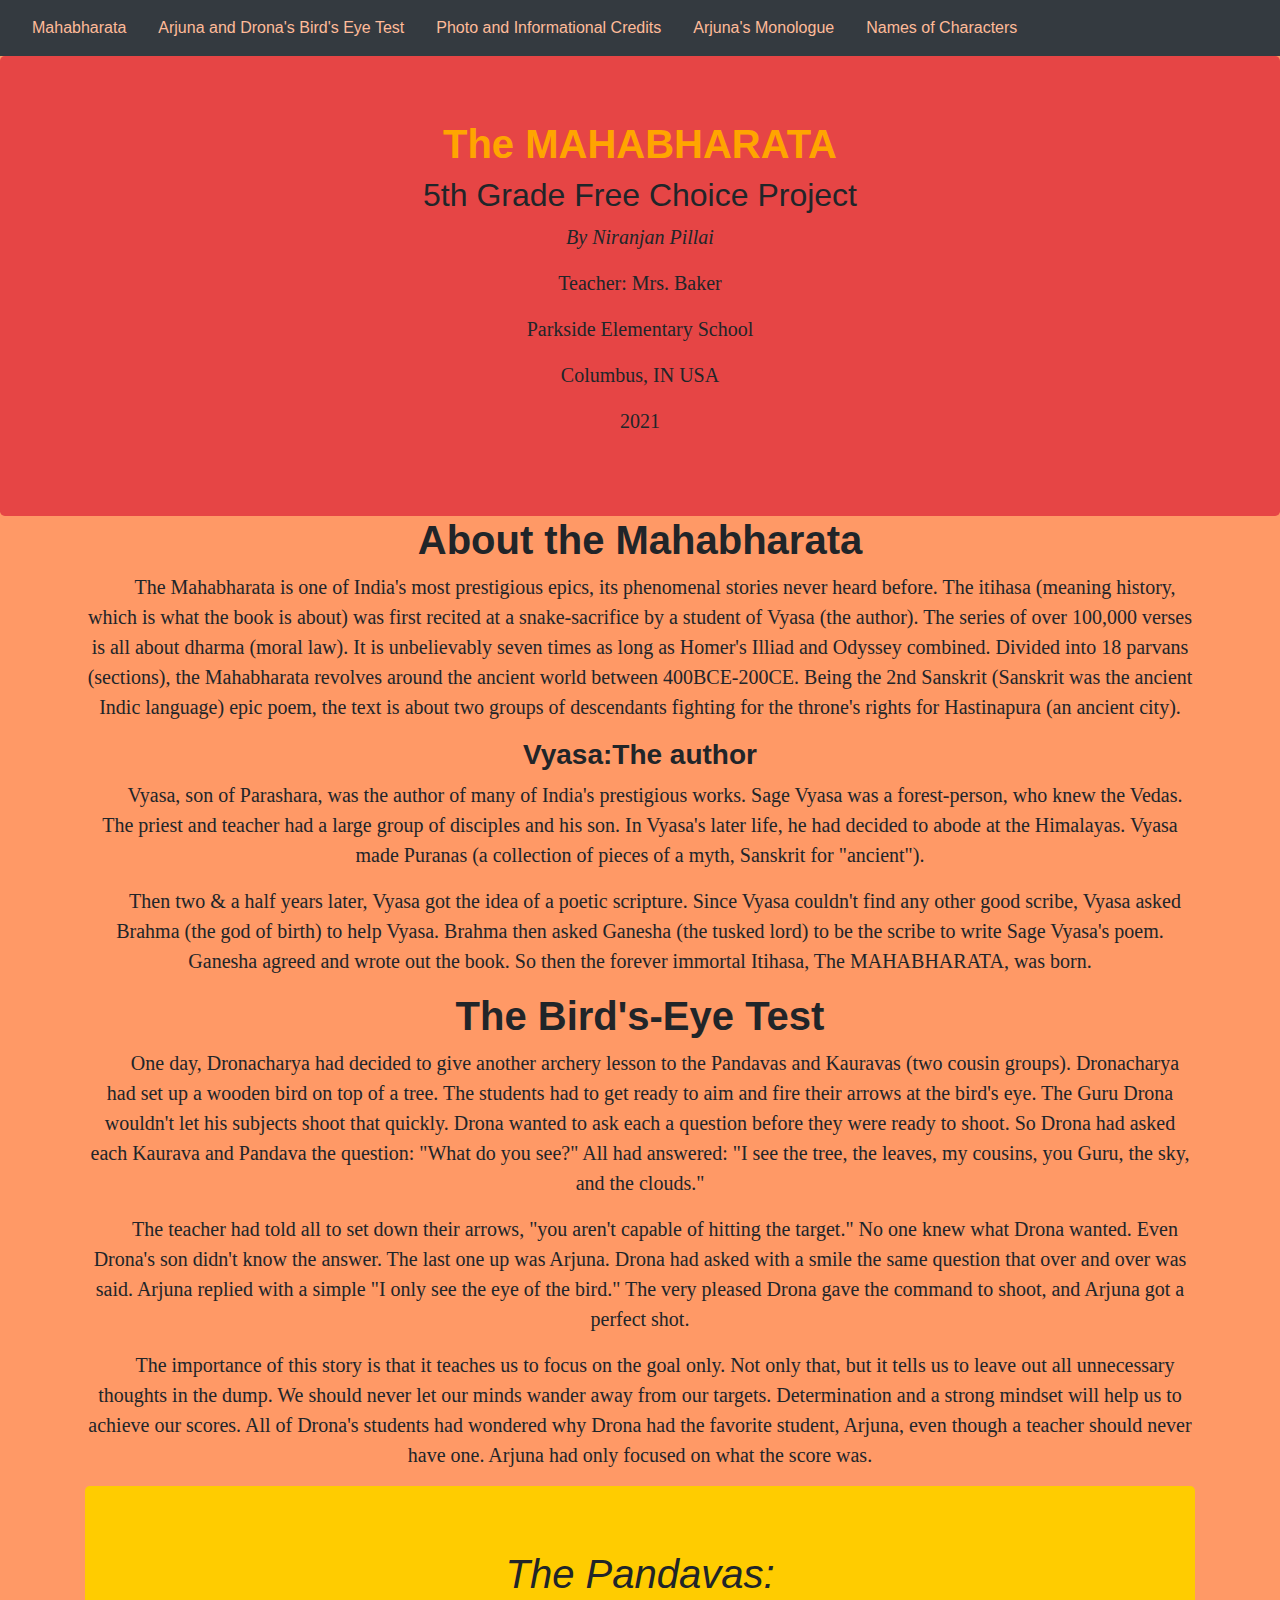
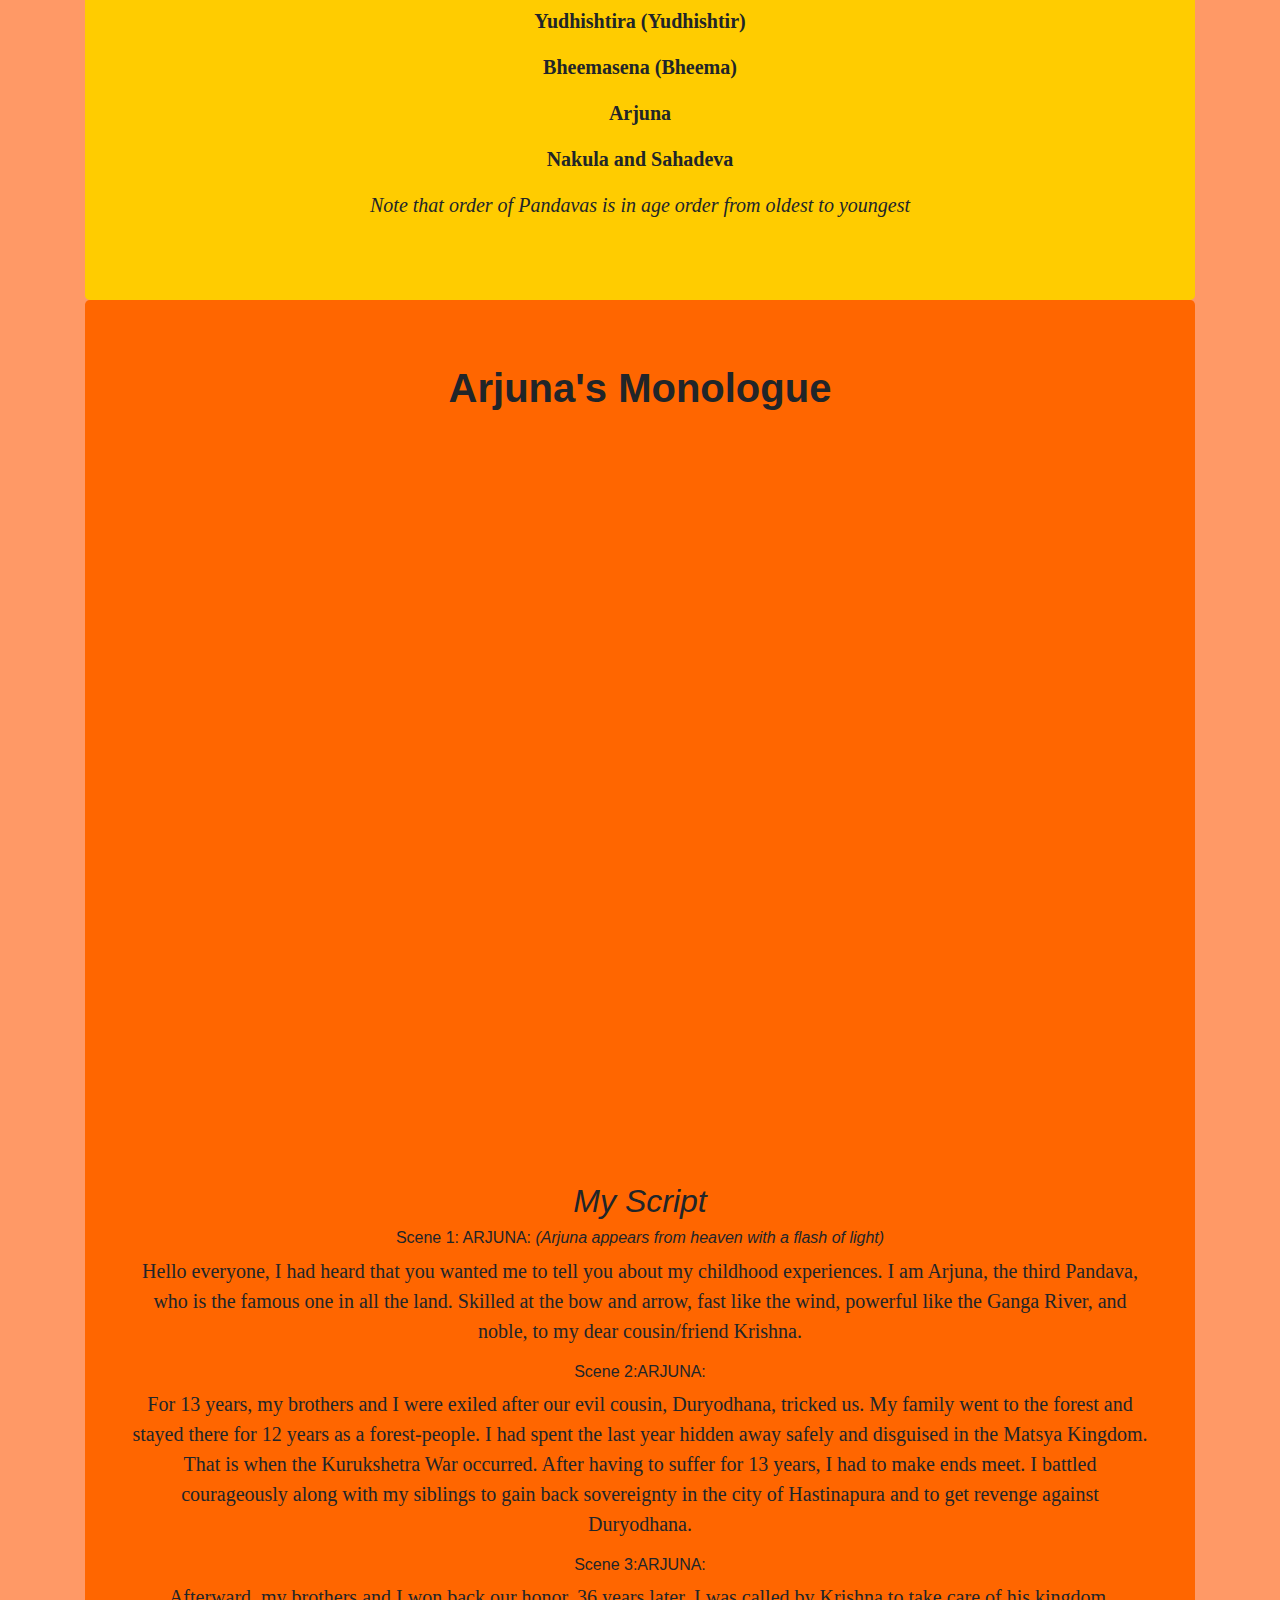
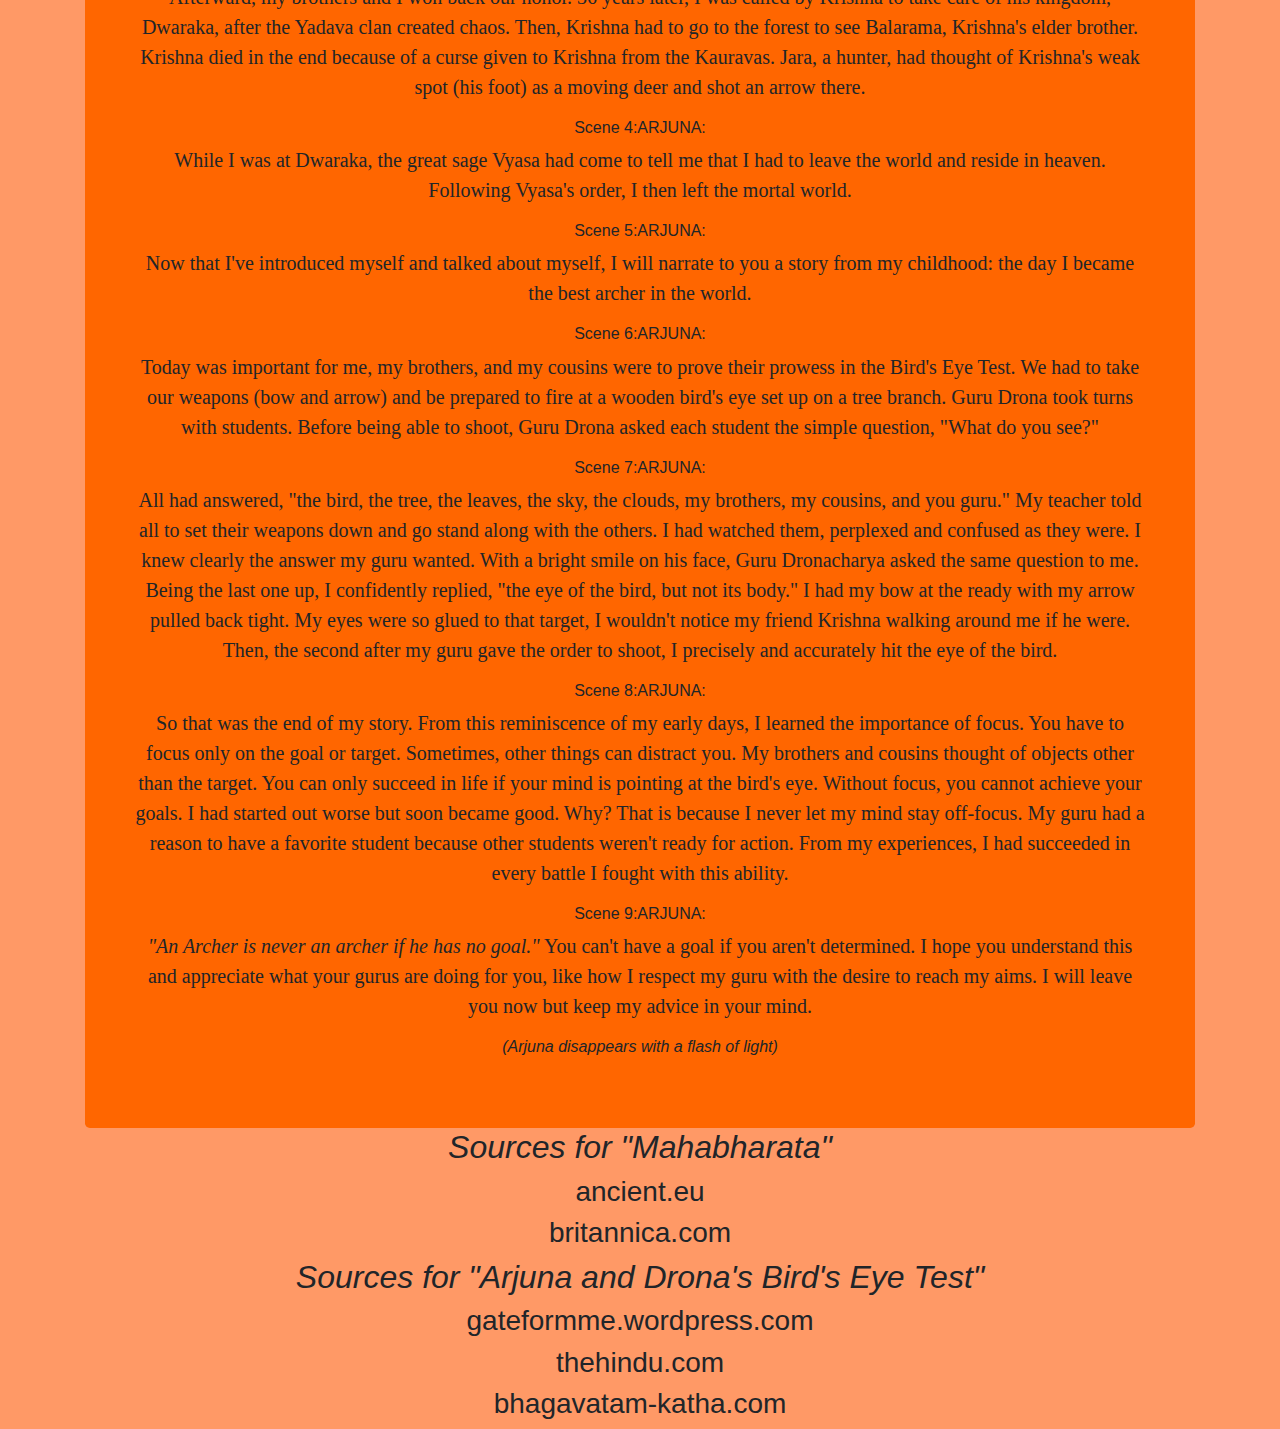
==== commit c11a1dee: "Update index.html" ====
--- a/index.html
+++ b/index.html
@@ -27,7 +27,7 @@
 <div class="jumbotron text-center myJumbotron" style="margin-bottom:0">
   <h1><b><font color="orange">The MAHABHARATA</font></b></h1>
   <h2>5th Grade Free Choice Project</h2>
-  <p><i>A webpage by Niranjan Pillai</i></p>
+  <p><i>By Niranjan Pillai</i></p>
   <p>Teacher: Mrs. Baker</p>
   <p>Parkside Elementary School</p>
   <p>Columbus, IN USA</p>
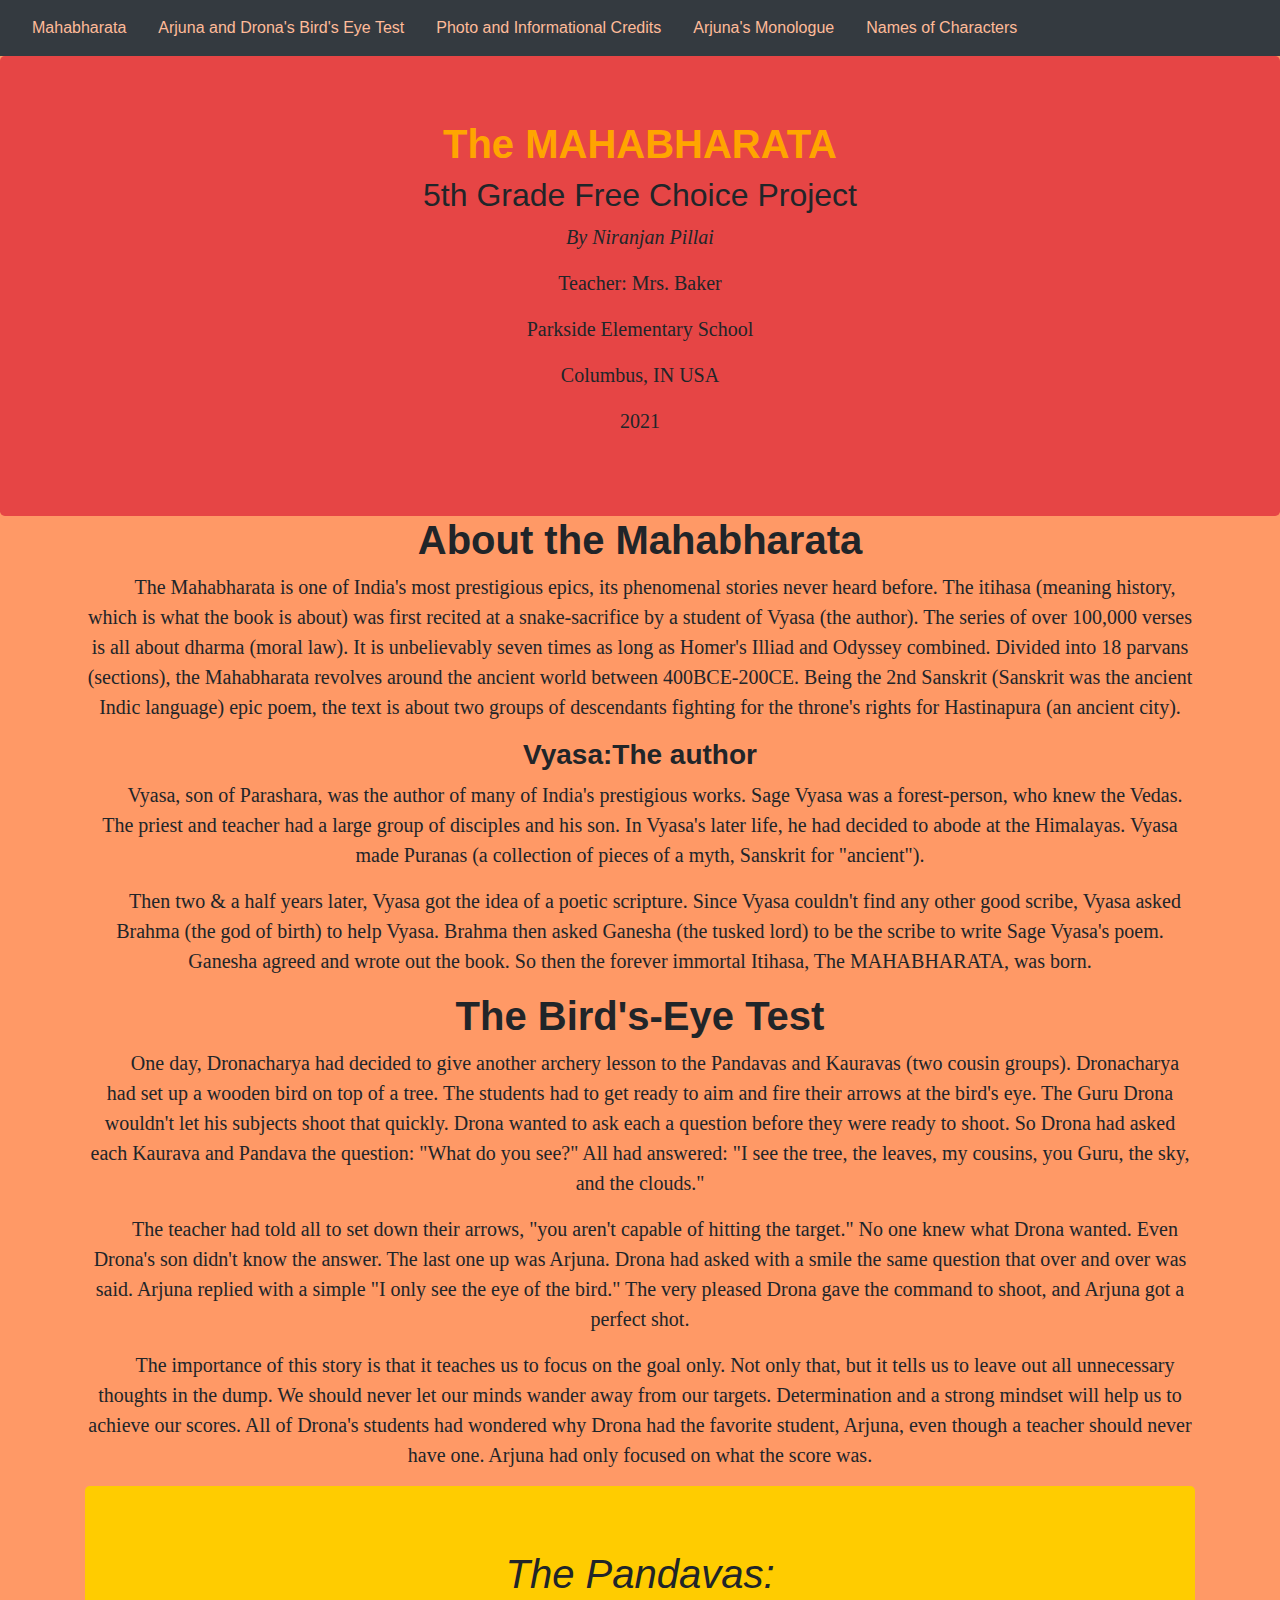
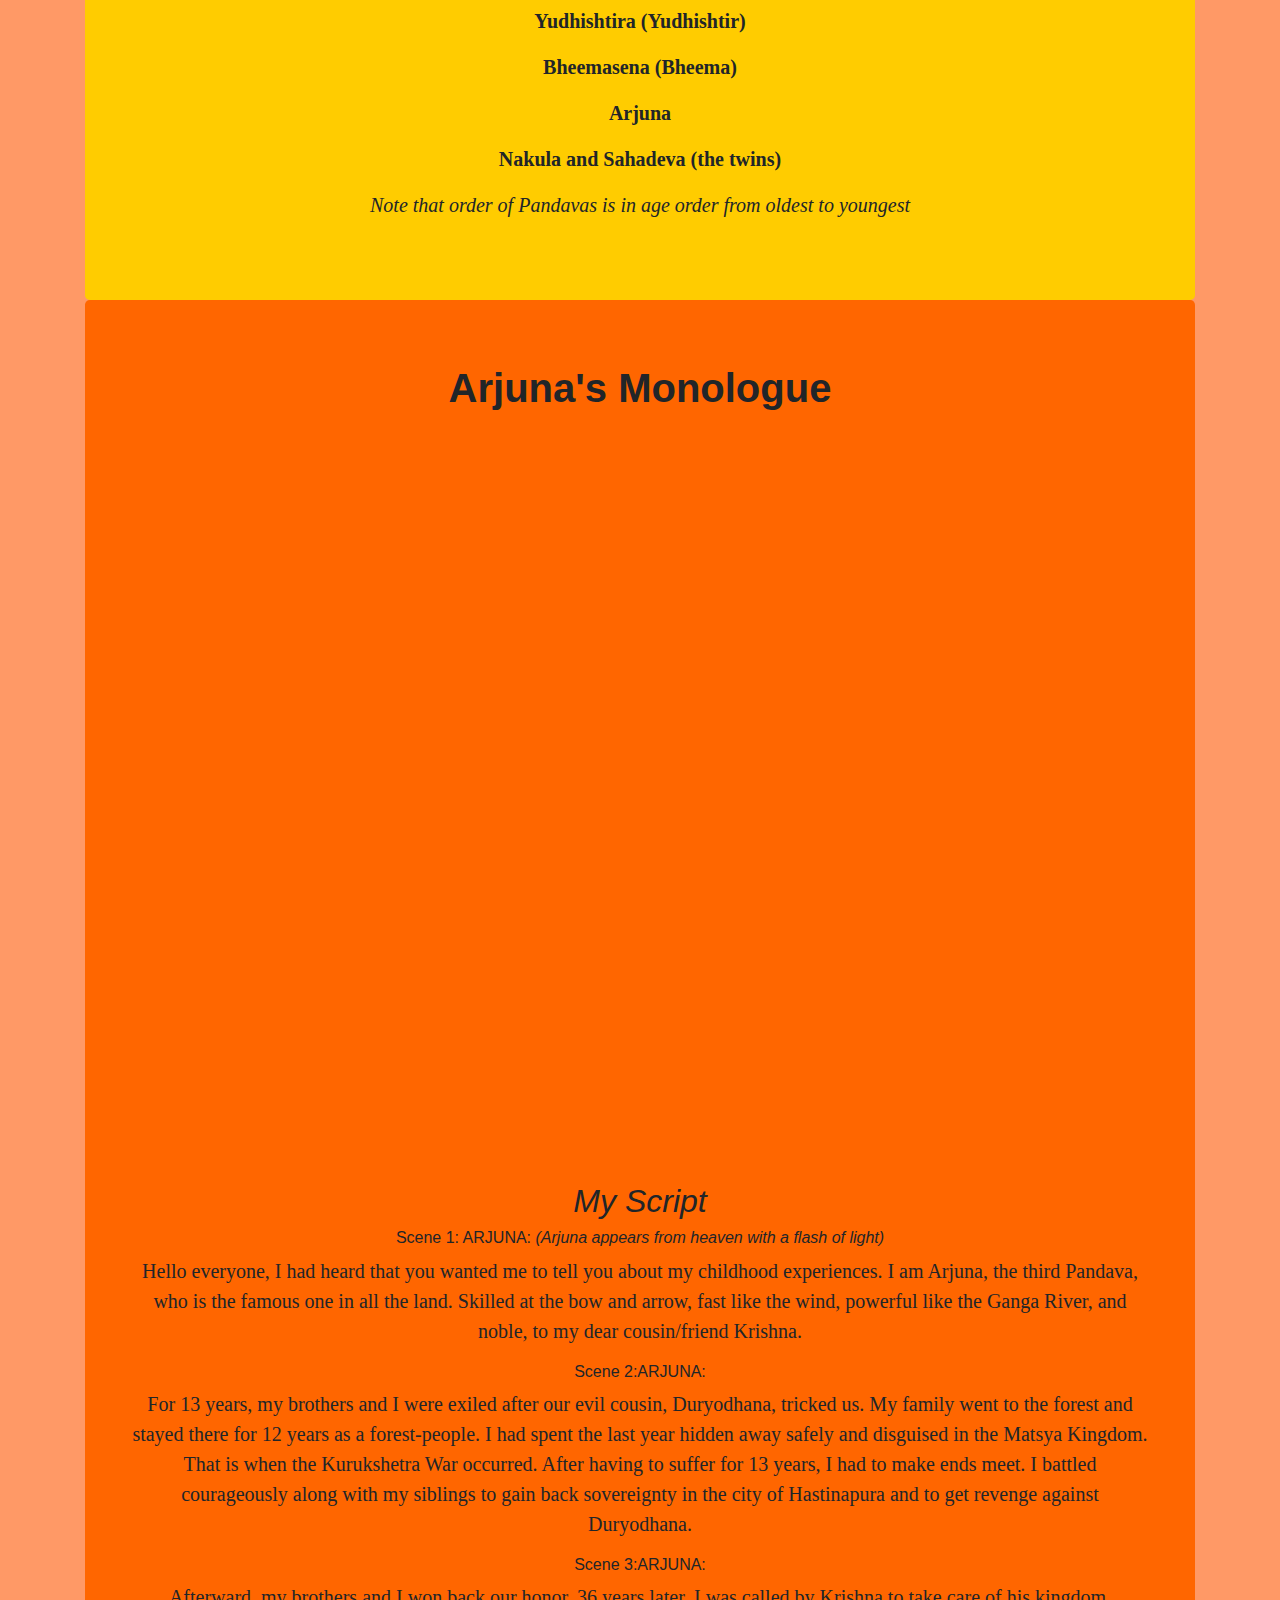
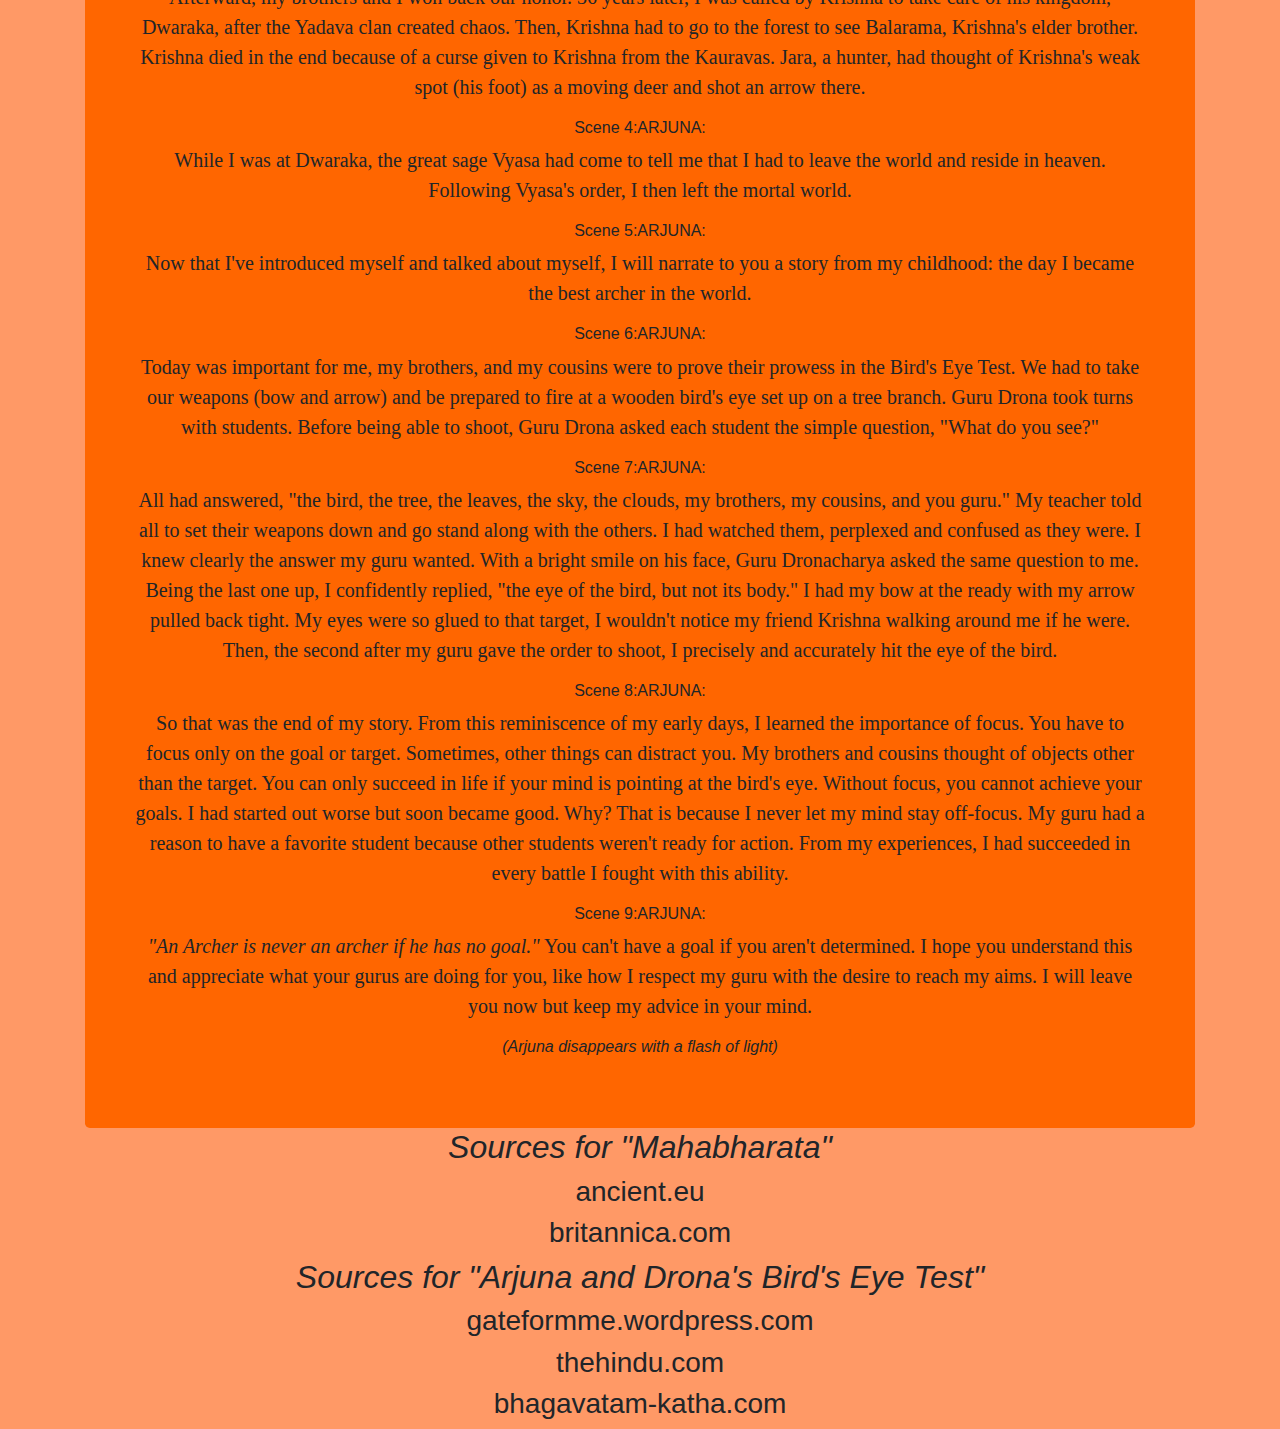
==== commit 76e14097: "Update index.html" ====
--- a/index.html
+++ b/index.html
@@ -70,7 +70,7 @@
        		<p><b>Yudhishtira (Yudhishtir)</b></p>
        		<p><b>Bheemasena (Bheema)</b></p>
        		<p><b>Arjuna</b></p>
-       		<p><b>Nakula and Sahadeva</b></p>
+       		<p><b>Nakula and Sahadeva (the twins)</b></p>
        		<p><i>Note that order of Pandavas is in age order from oldest to youngest</i></p>
                 </div>
 	</div>
